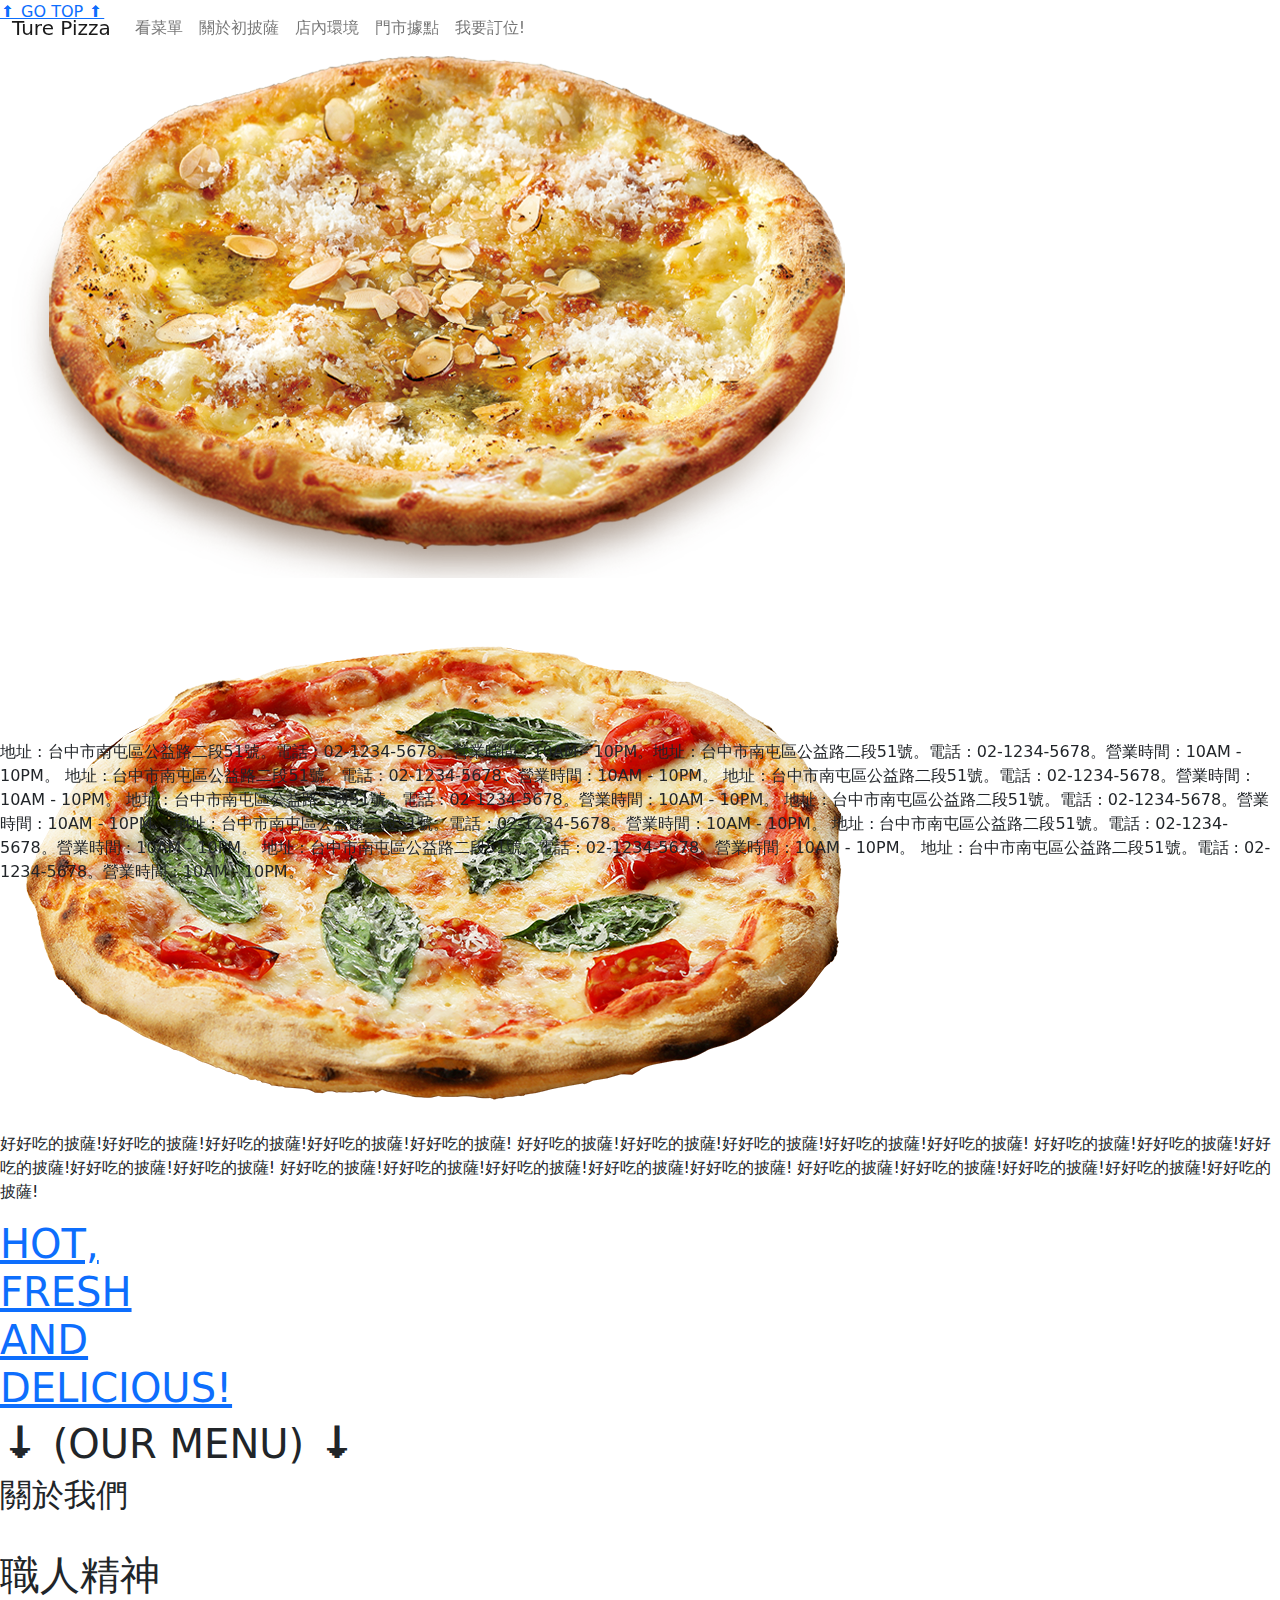
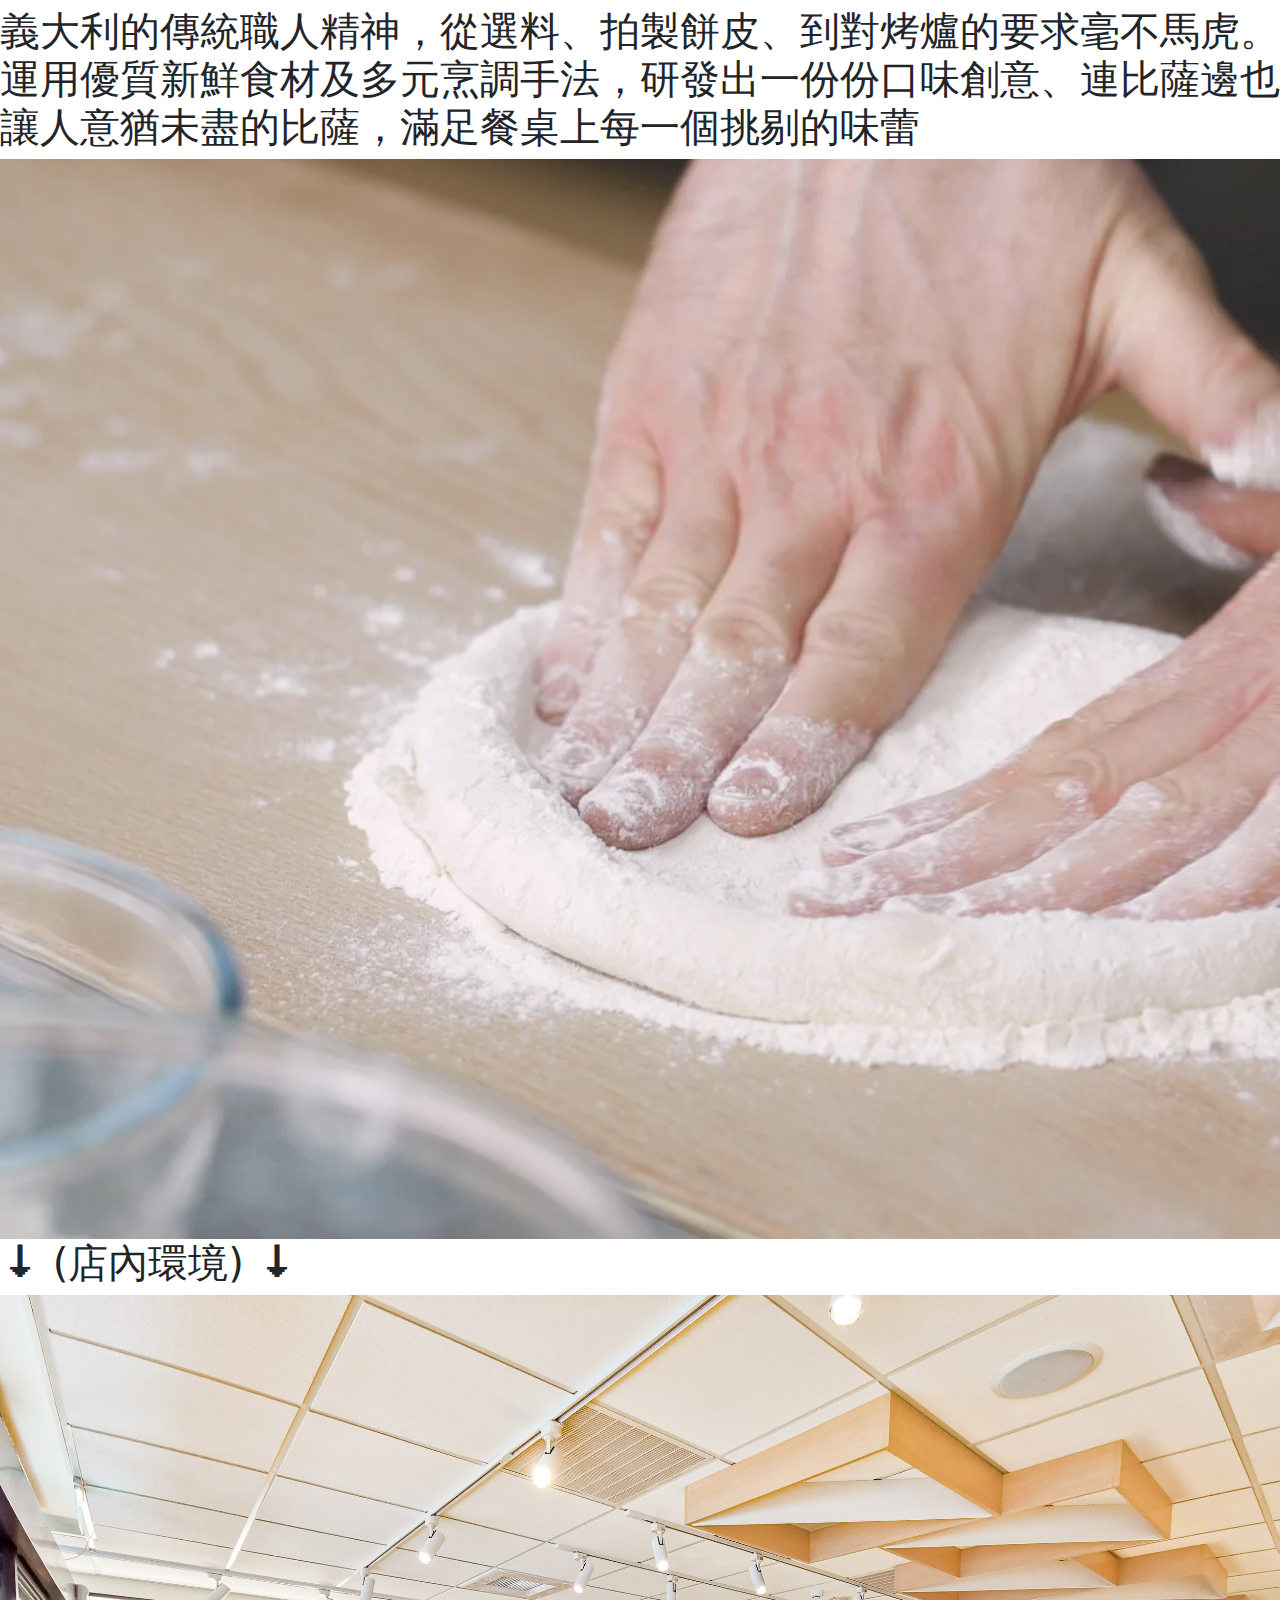
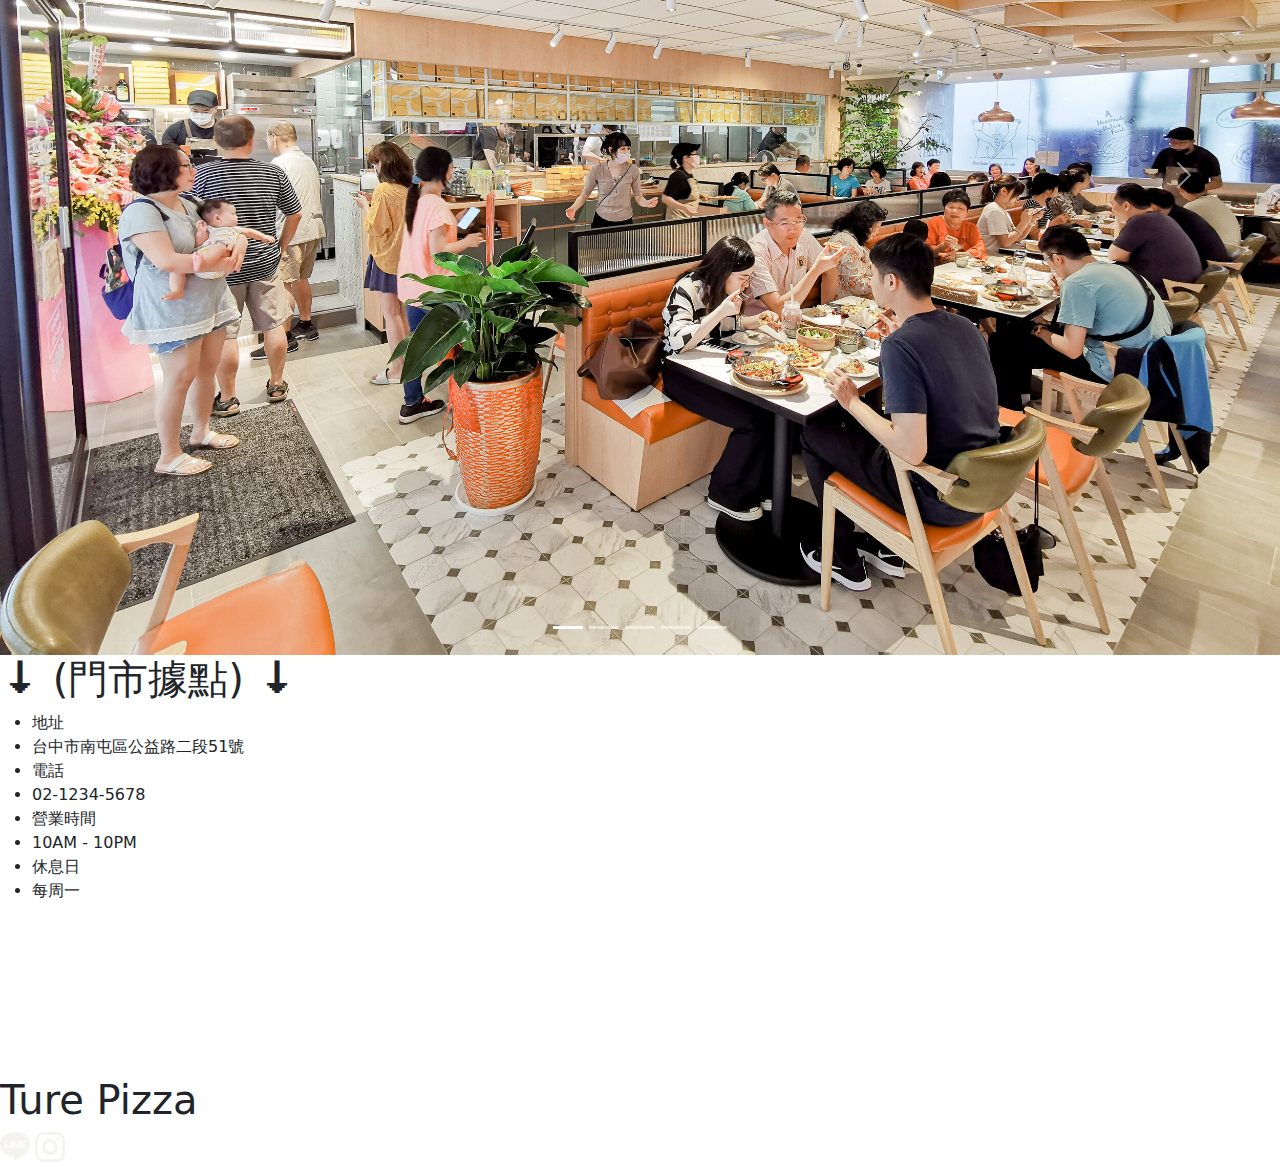
==== 小專/index0808.html @ c4f75cd2 "小專0808進度完成，首頁、菜單、訂位、RWD等都完成" ====
<!DOCTYPE html>
<html lang="zh-hant">
  <head>
    <meta charset="UTF-8" />
    <meta name="viewport" content="width=device-width, initial-scale=1.0" />
    <title>True Pizza 好好初披薩</title>
    <link rel="stylesheet" href="./BS/_css/bootstrap.css" />
    <link rel="stylesheet" href="./index 0803.css" />
    <link rel="stylesheet" href="./loading.css" />
    <link rel="icon" href="./image/皇后瑪格2021.png">
    <script src="./BS/_js/bootstrap.bundle.js"></script>
  </head>
  <body>
    <!-- gotoTOP -->
    <a href="#" class="gototop ld ld-breath"
      >&#129065 GO TOP &#129065 <br />
      <img src="./image/蜂蜜起司886X554.png" class="gototopicon"
    /></a>
    <!-- gotoTOP -->
    <!-- 鼠標 -->
    <div id="follow-icon">
      <img src="./image/mouse.icon.jpg" alt="Follow Icon" />
    </div>
    <!-- 鼠標 -->
    <header>
      <nav class="navbar navbar-expand-lg fixed-top">
        <div class="container-fluid">
          <a class="navbar-brand" href="#">Ture Pizza</a>
          <button
            class="navbar-toggler"
            type="button"
            data-bs-toggle="collapse"
            data-bs-target="#navbarNav"
          >
            <span class="navbar-toggler-icon"></span>
          </button>
          <div class="collapse navbar-collapse" id="navbarNav">
            <ul class="navbar-nav text-">
              <li class="nav-item">
                <a class="nav-link" href="./menu.html">看菜單</a>
              </li>
              <li class="nav-item">
                <a class="nav-link" href="#m2">關於初披薩</a>
              </li>
              <li class="nav-item">
                <a class="nav-link" href="#store">店內環境</a>
              </li>
              <li class="nav-item">
                <a class="nav-link" href="#address">門市據點</a>
              </li>
              <li class="nav-item">
                <a class="nav-link" href="./book.html">我要訂位!</a>
              </li>
            </ul>
          </div>
        </div>
      </nav>
      <!-- 跑馬字串上 -->
      <div class="marquee2-container">
        <div class="marquee2">
          <p>
            好好吃的披薩!好好吃的披薩!好好吃的披薩!好好吃的披薩!好好吃的披薩!
            好好吃的披薩!好好吃的披薩!好好吃的披薩!好好吃的披薩!好好吃的披薩!
            好好吃的披薩!好好吃的披薩!好好吃的披薩!好好吃的披薩!好好吃的披薩!
            好好吃的披薩!好好吃的披薩!好好吃的披薩!好好吃的披薩!好好吃的披薩!
            好好吃的披薩!好好吃的披薩!好好吃的披薩!好好吃的披薩!好好吃的披薩!
          </p>
        </div>
      </div>
      <!-- 跑馬字串上 -->
      <!-- 跑馬字串 -->
      <div class="marquee-container fixed-bottom">
        <div class="marquee">
          <p>
            地址 : 台中市南屯區公益路二段51號。電話 : 02-1234-5678。營業時間 : 10AM - 10PM。地址 : 台中市南屯區公益路二段51號。電話 : 02-1234-5678。營業時間 : 10AM - 10PM。
            地址 : 台中市南屯區公益路二段51號。電話 : 02-1234-5678。營業時間 : 10AM - 10PM。
            地址 : 台中市南屯區公益路二段51號。電話 : 02-1234-5678。營業時間 : 10AM - 10PM。
            地址 : 台中市南屯區公益路二段51號。電話 : 02-1234-5678。營業時間 : 10AM - 10PM。
            地址 : 台中市南屯區公益路二段51號。電話 : 02-1234-5678。營業時間 : 10AM - 10PM。
            地址 : 台中市南屯區公益路二段51號。電話 : 02-1234-5678。營業時間 : 10AM - 10PM。
            地址 : 台中市南屯區公益路二段51號。電話 : 02-1234-5678。營業時間 : 10AM - 10PM。
            地址 : 台中市南屯區公益路二段51號。電話 : 02-1234-5678。營業時間 : 10AM - 10PM。
            地址 : 台中市南屯區公益路二段51號。電話 : 02-1234-5678。營業時間 : 10AM - 10PM。
            </p>
        </div>
      </div>
      <!-- 跑馬字串 -->
    </header>

    <main>
      <a href="./menu.html" class="menu">
        <section class="first">
          <h1 class="firsth1">
            HOT,<br />
            FRESH <br />
            AND <br />
            DELICIOUS!
          </h1>
        </section>
      </a>

      <h1 class="menutext ld ld-jump">&#129063; (OUR MENU) &#129063;</h1>
    </main>

    <main class="m2" id="m2">
      <h2 class="m2-title">關於我們</h2>
      <hr style="border: none; border-top: 5px dotted #ffffff" />
      <div class="m2box">
        <section class="m2-left">
          <h1 class="abouttitle">職人精神</h1>

          <h1 class="aboutcontent">
            義大利的傳統職人精神，從選料、拍製餅皮、到對烤爐的要求毫不馬虎。
            運用優質新鮮食材及多元烹調手法，研發出一份份口味創意、連比薩邊也讓人意猶未盡的比薩，滿足餐桌上每一個挑剔的味蕾
          </h1>
        </section>
        <section class="m2-right">
          <img
            class="m2-img"
            src="./image/Adam_Atkins_Pizza.00_07_25_10.Still040.webp"
          />
          <br />
        </section>

        <!-- <img
          class="m2-img2"
          src="./image/pizza-making-gettyimages-200287664-001-1.webp"
          style="height: 200px"
        /> -->
      </div>
    </main>
    

    <main>
      <div>
        <h1 class="store-title menutext ld ld-jump" id="store">
          &#129063; (店內環境) &#129063;
        </h1>
      </div>
      <!-- 店內環境輪播圖 -->
      <div class="carousel-container" id="carousel">
        <div id="store-carousel" class="carousel slide" data-bs-ride="carousel">
          <div class="carousel-indicators">
            <button
              type="button"
              data-bs-target="#store-carousel"
              data-bs-slide-to="0"
              class="active"
              aria-current="true"
              aria-label="Slide 1"
            ></button>
            <button
              type="button"
              data-bs-target="#store-carousel"
              data-bs-slide-to="1"
              aria-label="Slide 2"
            ></button>
            <button
              type="button"
              data-bs-target="#store-carousel"
              data-bs-slide-to="2"
              aria-label="Slide 3"
            ></button>
            <button
              type="button"
              data-bs-target="#store-carousel"
              data-bs-slide-to="3"
              aria-label="Slide 4"
            ></button>
            <button
              type="button"
              data-bs-target="#store-carousel"
              data-bs-slide-to="4"
              aria-label="Slide 5"
            ></button>
          </div>
          <div class="carousel-inner">
            <div class="carousel-item active store-item">
              <img
                src="./image/林口.jpg"
                class="d-block w-100 store-img"
                alt="林口店"
              />
            </div>
            <div class="carousel-item store-item">
              <img
                src="./image/林口1.jpg"
                class="d-block w-100 store-img"
                alt="林口店1"
              />
            </div>

            <div class="carousel-item store-item">
              <img
                src="./image/林口5.jpg"
                class="d-block w-100 store-img"
                alt="林口店3"
              />
            </div>
            <div class="carousel-item store-item">
              <img
                src="./image/民生店.jpg"
                class="d-block w-100 store-img"
                alt="林口店4"
              />
            </div>
            <div class="carousel-item store-item">
              <img
                src="./image/林口2.jpg"
                class="d-block w-100 store-img"
                alt="林口店2"
              />
            </div>
          </div>
          <button
            class="carousel-control-prev"
            type="button"
            data-bs-target="#store-carousel"
            data-bs-slide="prev"
          >
            <span class="carousel-control-prev-icon" aria-hidden="true"></span>
            <span class="visually-hidden">Previous</span>
          </button>
          <button
            class="carousel-control-next"
            type="button"
            data-bs-target="#store-carousel"
            data-bs-slide="next"
          >
            <span class="carousel-control-next-icon" aria-hidden="true"></span>
            <span class="visually-hidden">Next</span>
          </button>
        </div>
      </div>
      <!-- 店內環境輪播圖 -->
    </main>
    <div>
      <h1 class="store-title menutext ld ld-jump" id="address">
        &#129063; (門市據點) &#129063;
      </h1>
      <section class="locationbg">
      <div class="location">
        <div class="locationleft">
          <ul class="opencontent">
            <li class="openitem">地址 </li>
            <li class="opentext">台中市南屯區公益路二段51號</li>
            <li class="openitem">電話</li>
            <li class="opentext">02-1234-5678</li>
            <li class="openitem">營業時間</li>
            <li class="opentext">10AM - 10PM</li>
            <li class="openitem">休息日</li>
            <li class="opentext">每周一</li>
          </ul>
        </div>
        <div class="locationright">
          <iframe src="https://www.google.com/maps/embed?pb=!1m18!1m12!1m3!1d371.7772891466586!2d120.6509453927833!3d24.150596113627074!2m3!1f0!2f0!3f0!3m2!1i1024!2i768!4f13.1!3m3!1m2!1s0x34693d965044b79f%3A0x12b6ec1eaab952ce!2zNDA45Y-w5Lit5biC5Y2X5bGv5Y2A5YWs55uK6Lev5LqM5q61NTHomZ8xNSDmqJM!5e0!3m2!1szh-TW!2stw!4v1723001206553!5m2!1szh-TW!2stw" class="map"  ></iframe>
        </div>
      </div>
    </div>
  </section>
    <footer >
      <div>
        <h1 class="footerlogo">Ture Pizza</h1>
      </div>
      <div class="footericon">
      <a href="https://line.me/tw/" target="_blank"><svg xmlns="http://www.w3.org/2000/svg" width="30" height="30" fill="#f5f3ee" class="bi bi-line" viewBox="0 0 16 16">
        <path d="M8 0c4.411 0 8 2.912 8 6.492 0 1.433-.555 2.723-1.715 3.994-1.678 1.932-5.431 4.285-6.285 4.645-.83.35-.734-.197-.696-.413l.003-.018.114-.685c.027-.204.055-.521-.026-.723-.09-.223-.444-.339-.704-.395C2.846 12.39 0 9.701 0 6.492 0 2.912 3.59 0 8 0M5.022 7.686H3.497V4.918a.156.156 0 0 0-.155-.156H2.78a.156.156 0 0 0-.156.156v3.486c0 .041.017.08.044.107v.001l.002.002.002.002a.15.15 0 0 0 .108.043h2.242c.086 0 .155-.07.155-.156v-.56a.156.156 0 0 0-.155-.157m.791-2.924a.156.156 0 0 0-.156.156v3.486c0 .086.07.155.156.155h.562c.086 0 .155-.07.155-.155V4.918a.156.156 0 0 0-.155-.156zm3.863 0a.156.156 0 0 0-.156.156v2.07L7.923 4.832l-.013-.015v-.001l-.01-.01-.003-.003-.011-.009h-.001L7.88 4.79l-.003-.002-.005-.003-.008-.005h-.002l-.003-.002-.01-.004-.004-.002-.01-.003h-.002l-.003-.001-.009-.002h-.006l-.003-.001h-.004l-.002-.001h-.574a.156.156 0 0 0-.156.155v3.486c0 .086.07.155.156.155h.56c.087 0 .157-.07.157-.155v-2.07l1.6 2.16a.2.2 0 0 0 .039.038l.001.001.01.006.004.002.008.004.007.003.005.002.01.003h.003a.2.2 0 0 0 .04.006h.56c.087 0 .157-.07.157-.155V4.918a.156.156 0 0 0-.156-.156zm3.815.717v-.56a.156.156 0 0 0-.155-.157h-2.242a.16.16 0 0 0-.108.044h-.001l-.001.002-.002.003a.16.16 0 0 0-.044.107v3.486c0 .041.017.08.044.107l.002.003.002.002a.16.16 0 0 0 .108.043h2.242c.086 0 .155-.07.155-.156v-.56a.156.156 0 0 0-.155-.157H11.81v-.589h1.525c.086 0 .155-.07.155-.156v-.56a.156.156 0 0 0-.155-.157H11.81v-.589h1.525c.086 0 .155-.07.155-.156Z"/>
      </svg></a>
      <a href="https://www.instagram.com/" target="_blank"><svg xmlns="http://www.w3.org/2000/svg" width="30" height="30" fill="#f5f3ee" class="bi bi-instagram" viewBox="0 0 16 16">
        <path d="M8 0C5.829 0 5.556.01 4.703.048 3.85.088 3.269.222 2.76.42a3.9 3.9 0 0 0-1.417.923A3.9 3.9 0 0 0 .42 2.76C.222 3.268.087 3.85.048 4.7.01 5.555 0 5.827 0 8.001c0 2.172.01 2.444.048 3.297.04.852.174 1.433.372 1.942.205.526.478.972.923 1.417.444.445.89.719 1.416.923.51.198 1.09.333 1.942.372C5.555 15.99 5.827 16 8 16s2.444-.01 3.298-.048c.851-.04 1.434-.174 1.943-.372a3.9 3.9 0 0 0 1.416-.923c.445-.445.718-.891.923-1.417.197-.509.332-1.09.372-1.942C15.99 10.445 16 10.173 16 8s-.01-2.445-.048-3.299c-.04-.851-.175-1.433-.372-1.941a3.9 3.9 0 0 0-.923-1.417A3.9 3.9 0 0 0 13.24.42c-.51-.198-1.092-.333-1.943-.372C10.443.01 10.172 0 7.998 0zm-.717 1.442h.718c2.136 0 2.389.007 3.232.046.78.035 1.204.166 1.486.275.373.145.64.319.92.599s.453.546.598.92c.11.281.24.705.275 1.485.039.843.047 1.096.047 3.231s-.008 2.389-.047 3.232c-.035.78-.166 1.203-.275 1.485a2.5 2.5 0 0 1-.599.919c-.28.28-.546.453-.92.598-.28.11-.704.24-1.485.276-.843.038-1.096.047-3.232.047s-2.39-.009-3.233-.047c-.78-.036-1.203-.166-1.485-.276a2.5 2.5 0 0 1-.92-.598 2.5 2.5 0 0 1-.6-.92c-.109-.281-.24-.705-.275-1.485-.038-.843-.046-1.096-.046-3.233s.008-2.388.046-3.231c.036-.78.166-1.204.276-1.486.145-.373.319-.64.599-.92s.546-.453.92-.598c.282-.11.705-.24 1.485-.276.738-.034 1.024-.044 2.515-.045zm4.988 1.328a.96.96 0 1 0 0 1.92.96.96 0 0 0 0-1.92m-4.27 1.122a4.109 4.109 0 1 0 0 8.217 4.109 4.109 0 0 0 0-8.217m0 1.441a2.667 2.667 0 1 1 0 5.334 2.667 2.667 0 0 1 0-5.334"/>
      </svg></a>
    </div>
    </footer>
    
    <script>
      //鼠標icon
      document.addEventListener("mousemove", function (event) {
        const followIcon = document.getElementById("follow-icon");
        const x = event.clientX;
        const y = event.clientY;
        followIcon.style.transform = `translate(${x}px, ${y}px)`;
      });
      //鼠標icon
      // Go to Top 圖示顏色變化
      document.addEventListener('scroll', function() {
        var gototop = document.querySelector('.gototop');
        var footer = document.querySelector('footer');

        var gototopRect = gototop.getBoundingClientRect();
        var footerRect = footer.getBoundingClientRect();

        // 檢查 'Go to Top' 圖示是否接觸到 footer
        if (gototopRect.bottom > footerRect.top) {
          gototop.style.color = "white";
        } else {
          gototop.style.color = "rgb(230, 92, 0)";
          }
      });
    </script>
  </body>
</html>
---- 小專/loading.css ----
/*
  with old method, spinner will shift when rotating if font-size contains floating point ( such as 22.5px ).
  here we use 2em in width and height, scaling back to 1em with transform: scale(.5) to prevent this effect.
*/
.ld-ball,
.ld-ring,
.ld-hourglass,
.ld-loader,
.ld-cross,
.ld-square,
.ld-pie,
.ld-spinner {
  width: 1em;
  height: 1em;
  position: relative;
  color: inherit;
  display: inline-block;
  box-sizing: content-box;
}
.ld-ball:after,
.ld-ring:after,
.ld-hourglass:after,
.ld-loader:after,
.ld-cross:after,
.ld-square:after,
.ld-pie:after,
.ld-spinner:after {
  content: " ";
  display: block;
  width: 2em;
  height: 2em;
  box-sizing: border-box;
  transform-origin: 0em 0em;
  transform: translateZ(0) scale(0.5);
  backface-visibility: hidden;
}
.ld-ring:after {
  border-radius: 50%;
  border: 0.3em solid currentColor;
  border-left-color: transparent;
}
.ld-ball:after {
  border-radius: 50%;
  background: currentColor;
}
.ld-hourglass:after {
  border-radius: 50%;
  border: 1em solid currentColor;
  border-left-color: transparent;
  border-right-color: transparent;
}
.ld-cross:after {
  position: absolute;
  height: 0.5em;
  transform: translateZ(0) scale(0.5) translate(0, 0.75em);
  background: currentColor;
}
.ld-cross:before {
  content: " ";
  display: block;
  width: 0.5em;
  height: 2em;
  box-sizing: border-box;
  transform-origin: 0em 0em;
  backface-visibility: hidden;
  position: absolute;
  width: 0.5em;
  transform: translateZ(0) scale(0.5) translate(0.75em, 0);
  background: currentColor;
}
.ld-square:after {
  background: currentColor;
}
.ld-pie:after {
  border-radius: 50%;
  border: 1em solid currentColor;
  border-left-color: transparent;
}
.ld-spinner:after {
  position: absolute;
  width: 0.4em;
  height: 0.4em;
  transform: translateZ(0) scale(0.5) translate(0.8em, 0.8em);
  border-radius: 50%;
  background: none;
  box-shadow: 0 1em 0 currentColor,0 -1em 0 currentColor,1em 0 0 currentColor,-1em 0 0 currentColor,.70710678em .70710678em 0 currentColor,-.70710678em .70710678em 0 currentColor,.70710678em -.70710678em 0 currentColor,-.70710678em -.70710678em 0 currentColor;
}
.ld-loader {
  background-size: cover;
}
.ld.reverse {
  animation-direction: reverse !important;
}
.ld.xp15 {
  animation-duration: 0.15s !important;
}
.ld.xp35 {
  animation-duration: 0.35s !important;
}
.ld.xhalf {
  animation-duration: 0.5s !important;
}
.ld.x1 {
  animation-duration: 1s !important;
}
.ld.x2 {
  animation-duration: 2s !important;
}
.ld.x4 {
  animation-duration: 4s !important;
}
.ld.running {
  animation-play-state: running !important;
}
.ld.paused {
  animation-play-state: paused !important;
}
.ld.f00 {
  animation-delay: 0s !important;
}
.ld.f01 {
  animation-delay: -0.1s !important;
}
.ld.f02 {
  animation-delay: -0.2s !important;
}
.ld.f03 {
  animation-delay: -0.3s !important;
}
.ld.f04 {
  animation-delay: -0.4s !important;
}
.ld.f05 {
  animation-delay: -0.5s !important;
}
.ld.f06 {
  animation-delay: -0.6s !important;
}
.ld.f07 {
  animation-delay: -0.7s !important;
}
.ld.f08 {
  animation-delay: -0.8s !important;
}
.ld.f09 {
  animation-delay: -0.9s !important;
}
.ld.f10 {
  animation-delay: -1s !important;
}
.ld { transform-origin: 50% 50%; transform-box: fill-box; }
@keyframes ld-blink {
  0% { opacity: 1; }
  49.75% { opacity: 1; }
  50.25% { opacity: 0; }
  99.5% { opacity: 0; }
  100% { opacity: 1; }
}
.ld.ld-blink {
  animation: ld-blink 1s infinite linear; ; 
}
@keyframes ld-blur {
  0% { filter: blur(0) }
  50% { filter: blur(10px) }
  100% { filter: blur(0) }
}
.ld.ld-blur {
  animation: ld-blur 1s infinite linear; ; 
}
@keyframes ld-beat
{
  0% {
    animation-timing-function: cubic-bezier(0.1028,0.2484,0.1372,0.849);
    transform: scale(1);
  }
  34% {
    animation-timing-function: cubic-bezier(0.7116,0.2095,0.8159,0.6876);
    transform: scale(1.2);
  }
  68% {
    animation-timing-function: cubic-bezier(0.1475,0.2888,0.294,0.883);
    transform: scale(1.0268);
  }
  84% {
    animation-timing-function: cubic-bezier(0.8176,0.2193,0.867,0.6889);
    transform: scale(1.0932);
  }
  100% {
    transform: scale(1);
  }
}
.ld.ld-beat {
  animation: ld-beat 1s infinite linear; ; 
}
@keyframes ld-bounceAlt
{
  0% {
    animation-timing-function: cubic-bezier(0.1348,0.3256,0.2495,0.8687);
    transform: translate(0, 0%);
  }
  51% {
    animation-timing-function: cubic-bezier(0.7426,0.1782,0.8523,0.6514);
    transform: translate(0, -14%);
  }
  100% {
    transform: translate(0, 0%);
  }
}
.ld.ld-bounceAlt {
  animation: ld-bounceAlt 1s infinite linear; ; 
}
@keyframes ld-tick-alt
{
  0% {
    animation-timing-function: cubic-bezier(0.0637,0.1569,-0.0154,0.8727);
    transform: rotate(0deg);
  }
  22% {
    animation-timing-function: cubic-bezier(0.7634,0.2713,0.7818,0.6832);
    transform: rotate(-44.865deg);
  }
  43% {
    animation-timing-function: cubic-bezier(0.0599,0.1266,0.2372,1.029);
    transform: rotate(-7.515000000000001deg);
  }
  56% {
    animation-timing-function: cubic-bezier(0.6353,0.3049,0.6792,0.6671);
    transform: rotate(-25.290000000000003deg);
  }
  68% {
    animation-timing-function: cubic-bezier(0.0513,0.1148,0.3085,1.1548);
    transform: rotate(-5.13deg);
  }
  76% {
    animation-timing-function: cubic-bezier(0.467,0.2881,0.3593,0.7819);
    transform: rotate(-14.175deg);
  }
  83% {
    animation-timing-function: cubic-bezier(0.0632,0.1615,0.3539,1.4565);
    transform: rotate(-3.6deg);
  }
  88% {
    animation-timing-function: cubic-bezier(0.3563,0.3125,0.5387,1.6475);
    transform: rotate(-7.74deg);
  }
  92% {
    animation-timing-function: cubic-bezier(0.1265,0.4155,0.3821,1.8827);
    transform: rotate(-2.6100000000000003deg);
  }
  95% {
    animation-timing-function: cubic-bezier(0.5727,1.3521,0.0229,3.0356);
    transform: rotate(-4.185deg);
  }
  98% {
    animation-timing-function: cubic-bezier(0.4531,-1.3593,0.757,0.0281);
    transform: rotate(-2.565deg);
  }
  100% {
    transform: rotate(0deg);
  }
}
.ld.ld-tick-alt {
  animation: ld-tick-alt 1s infinite linear; ; 
}
@keyframes ld-jump
{
  0% {
    animation-timing-function: cubic-bezier(0.0637,0.1569,-0.0154,0.8727);
    transform: translate(0,0%);
  }
  22% {
    animation-timing-function: cubic-bezier(0.7634,0.2713,0.7818,0.6832);
    transform: translate(0,-13.958%);
  }
  43% {
    animation-timing-function: cubic-bezier(0.0599,0.1266,0.2372,1.029);
    transform: translate(0,-2.338%);
  }
  56% {
    animation-timing-function: cubic-bezier(0.6353,0.3049,0.6792,0.6671);
    transform: translate(0,-7.868%);
  }
  68% {
    animation-timing-function: cubic-bezier(0.0513,0.1148,0.3085,1.1548);
    transform: translate(0,-1.596%);
  }
  76% {
    animation-timing-function: cubic-bezier(0.467,0.2881,0.3593,0.7819);
    transform: translate(0,-4.41%);
  }
  83% {
    animation-timing-function: cubic-bezier(0.0632,0.1615,0.3539,1.4565);
    transform: translate(0,-1.12%);
  }
  88% {
    animation-timing-function: cubic-bezier(0.3563,0.3125,0.5387,1.6475);
    transform: translate(0,-2.4080000000000004%);
  }
  92% {
    animation-timing-function: cubic-bezier(0.1265,0.4155,0.3821,1.8827);
    transform: translate(0,-0.812%);
  }
  95% {
    animation-timing-function: cubic-bezier(0.5727,1.3521,0.0229,3.0356);
    transform: translate(0,-1.302%);
  }
  98% {
    animation-timing-function: cubic-bezier(0.4531,-1.3593,0.757,0.0281);
    transform: translate(0,-0.798%);
  }
  100% {
    transform: translate(0,0%);
  }
}
.ld.ld-jump {
  animation: ld-jump 1s infinite linear; ; 
}
@keyframes ld-bounce
{
  0% {
    animation-timing-function: cubic-bezier(0.138,0.2541,0.2177,0.8747);
    transform: translate(0,0%) scaleY(1);
  }
  37% {
    animation-timing-function: cubic-bezier(0.7679,0.1817,0.8401,0.7167);
    transform: translate(0,-39.96%) scaleY(1);
  }
  72.2% {
    animation-timing-function: cubic-bezier(0.1045,0.2026,0.2224,0.9608);
    transform: translate(0,0%) scaleY(1);
  }
  87.2% {
    animation-timing-function: cubic-bezier(0.7463,0.2314,0.8159,0.6941);
    transform: translate(0,19.85%) scaleY(0.603);
  }
  100% {
    transform: translate(0,0%) scaleY(1);
  }
}
.ld.ld-bounce {
  animation: ld-bounce 1s infinite linear; ; 
}
@keyframes ld-clock {
0% {
  animation-timing-function: cubic-bezier(0,0.7,0.30000000000000004,1);
  transform: rotate(0deg);
}
8.33333% {
  animation-timing-function: cubic-bezier(0,0.7,0.30000000000000004,1);
  transform: rotate(30deg);
}
16.66667% {
  animation-timing-function: cubic-bezier(0,0.7,0.30000000000000004,1);
  transform: rotate(60deg);
}
25% {
  animation-timing-function: cubic-bezier(0,0.7,0.30000000000000004,1);
  transform: rotate(90deg);
}
33.33333% {
  animation-timing-function: cubic-bezier(0,0.7,0.30000000000000004,1);
  transform: rotate(120deg);
}
41.66667% {
  animation-timing-function: cubic-bezier(0,0.7,0.30000000000000004,1);
  transform: rotate(150deg);
}
50% {
  animation-timing-function: cubic-bezier(0,0.7,0.30000000000000004,1);
  transform: rotate(180deg);
}
58.33333% {
  animation-timing-function: cubic-bezier(0,0.7,0.30000000000000004,1);
  transform: rotate(210deg);
}
66.66667% {
  animation-timing-function: cubic-bezier(0,0.7,0.30000000000000004,1);
  transform: rotate(240deg);
}
75% {
  animation-timing-function: cubic-bezier(0,0.7,0.30000000000000004,1);
  transform: rotate(270deg);
}
83.33333% {
  animation-timing-function: cubic-bezier(0,0.7,0.30000000000000004,1);
  transform: rotate(300deg);
}
91.66667% {
  animation-timing-function: cubic-bezier(0,0.7,0.30000000000000004,1);
  transform: rotate(330deg);
}
100% {
  animation-timing-function: cubic-bezier(0,0.7,0.30000000000000004,1);
  transform: rotate(360deg);
}
}
.ld.ld-clock {
  animation: ld-clock 12s infinite linear; ; 
}
@keyframes ld-fade
{
  0% {
    animation-timing-function: cubic-bezier(0.2057,0.573,0.3723,0.9184);
    opacity: 1;
  }
  100% {
    opacity: 0;
  }
}
.ld.ld-fade {
  animation: ld-fade 1s infinite linear; ; 
}
@keyframes ld-flip {
  0%, 25%, 50%, 75%, 100% { animation-timing-function: cubic-bezier(0, 0.4,0.6, 1) }
    0% { transform: scale(1,1) }
   25% { transform: scale(-1,1) }
   50% { transform: scale(-1,-1) }
   75% { transform: scale(1,-1) }
  100% { transform: scale(1,1) }
}
.ld.ld-flip {
  animation: ld-flip 1s infinite linear; ; 
}
@keyframes ld-float {
  0% {
    animation-timing-function: cubic-bezier(0,0.4,0.6,1);
    transform: translate(0,0) scale(0.7);
    box-shadow: 0 0 0 rgba(0,0,0,.3);
  }
  50% {
    animation-timing-function: cubic-bezier(0.4,0,1,0.6);
    transform: translate(0,-15%) scale(1);
    box-shadow: 0 23% 5% -15% rgba(0,0,0,.2)
  }
  100% {
    transform: translate(0,0) scale(0.7);
    box-shadow: 0 0 0 rgba(0,0,0,.3)
  }
} 
.ld.ld-float {
  animation: ld-float 1s infinite linear; ; 
}
@keyframes ld-heartbeat
{
  0% {
    animation-timing-function: cubic-bezier(0.1678,0.6042,0.5465,3.0859);
    transform: scale(1.3);
  }
  30% {
    animation-timing-function: cubic-bezier(0.3206,0.3435,0.6825,0.6598);
    transform: scale(1.15);
  }
  31% {
    animation-timing-function: cubic-bezier(0.2811,0.5061,0.5347,0.909);
    transform: scale(1.1458);
  }
  100% {
    transform: scale(1);
  }
}
.ld.ld-heartbeat {
  animation: ld-heartbeat 1s infinite linear; ; 
}
@keyframes ld-hit {
  0% {
    animation-timing-function: cubic-bezier(0.5,0,1,0.5);
    transform: scale(0) translate(0,0) skewX(0);
    opacity: 1;
  }
  20% {
    transform: scale(1) translate(0,0) skewX(20deg);
  }
  50% {
    animation-timing-function: cubic-bezier(0.6,0,1,0.4);
    transform: scale(1) translate(0,0) skewX(20deg);
  }
  50% {
    opacity: 1;
  }
  100% {
    transform: scale(1)  translate(0,200%) skewX(20deg);
    opacity: 0;
  }
} 
.ld.ld-hit {
  animation: ld-hit 2s infinite linear; ; 
}
@keyframes ld-move-ltr
{
  0% {
    transform: translate(0%,0%);
  }
  40% {
    transform: translate(40%,0%);
  }
  49.99999% {
    transform: translate(49.99999%,0%);
  }
  50% {
    transform: translate(-50%,0%);
  }
  50.00001% {
    transform: translate(-49.99999%,0%);
  }
  60% {
    transform: translate(-40%,0%);
  }
  100% {
    transform: translate(0%,0%);
  }
}
.ld.ld-move-ltr {
  animation: ld-move-ltr 1s infinite linear; ; 
}
@keyframes ld-move-rtl
{
  0% {
    transform: translate(0%,0%);
  }
  40% {
    transform: translate(-40%,0%);
  }
  49.99999% {
    transform: translate(-49.99999%,0%);
  }
  50% {
    transform: translate(50%,0%);
  }
  50.00001% {
    transform: translate(49.99999%,0%);
  }
  60% {
    transform: translate(40%,0%);
  }
  100% {
    transform: translate(0%,0%);
  }
}
.ld.ld-move-rtl {
  animation: ld-move-rtl 1s infinite linear; ; 
}
@keyframes ld-move-ttb
{
  0% {
    transform: translate(0%,0%);
  }
  40% {
    transform: translate(0%,40%);
  }
  49.99999% {
    transform: translate(0%,49.99999%);
  }
  50% {
    transform: translate(0%,-50%);
  }
  50.00001% {
    transform: translate(0%,-49.99999%);
  }
  60% {
    transform: translate(0%,-40%);
  }
  100% {
    transform: translate(0%,0%);
  }
}
.ld.ld-move-ttb {
  animation: ld-move-ttb 1s infinite linear; ; 
}
@keyframes ld-move-btt
{
  0% {
    transform: translate(0%,0%);
  }
  40% {
    transform: translate(0%,-40%);
  }
  49.99999% {
    transform: translate(0%,-49.99999%);
  }
  50% {
    transform: translate(0%,50%);
  }
  50.00001% {
    transform: translate(0%,49.99999%);
  }
  60% {
    transform: translate(0%,40%);
  }
  100% {
    transform: translate(0%,0%);
  }
}
.ld.ld-move-btt {
  animation: ld-move-btt 1s infinite linear; ; 
}
@keyframes ld-move-fade-ltr
{
  0% {
    transform: translate(0%,0%);
    opacity: 1;
  }
  40% {
    transform: translate(40%,0%);
    opacity: 1;
  }
  49.99999% {
    transform: translate(49.99999%,0%);
    opacity: 0;
  }
  50% {
    transform: translate(-50%,0%);
    opacity: 0;
  }
  50.00001% {
    transform: translate(-49.99999%,0%);
    opacity: 0;
  }
  60% {
    transform: translate(-40%,0%);
    opacity: 1;
  }
  100% {
    transform: translate(0%,0%);
    opacity: 1;
  }
}
.ld.ld-move-fade-ltr {
  animation: ld-move-fade-ltr 1s infinite linear; ; 
}
@keyframes ld-move-fade-rtl
{
  0% {
    transform: translate(0%,0%);
    opacity: 1;
  }
  40% {
    transform: translate(-40%,0%);
    opacity: 1;
  }
  49.99999% {
    transform: translate(-49.99999%,0%);
    opacity: 0;
  }
  50% {
    transform: translate(50%,0%);
    opacity: 0;
  }
  50.00001% {
    transform: translate(49.99999%,0%);
    opacity: 0;
  }
  60% {
    transform: translate(40%,0%);
    opacity: 1;
  }
  100% {
    transform: translate(0%,0%);
    opacity: 1;
  }
}
.ld.ld-move-fade-rtl {
  animation: ld-move-fade-rtl 1s infinite linear; ; 
}
@keyframes ld-move-fade-ttb
{
  0% {
    transform: translate(0%,0%);
    opacity: 1;
  }
  40% {
    transform: translate(0%,40%);
    opacity: 1;
  }
  49.99999% {
    transform: translate(0%,49.99999%);
    opacity: 0;
  }
  50% {
    transform: translate(0%,-50%);
    opacity: 0;
  }
  50.00001% {
    transform: translate(0%,-49.99999%);
    opacity: 0;
  }
  60% {
    transform: translate(0%,-40%);
    opacity: 1;
  }
  100% {
    transform: translate(0%,0%);
    opacity: 1;
  }
}
.ld.ld-move-fade-ttb {
  animation: ld-move-fade-ttb 1s infinite linear; ; 
}
@keyframes ld-move-fade-btt
{
  0% {
    transform: translate(0%,0%);
    opacity: 1;
  }
  40% {
    transform: translate(0%,-40%);
    opacity: 1;
  }
  49.99999% {
    transform: translate(0%,-49.99999%);
    opacity: 0;
  }
  50% {
    transform: translate(0%,50%);
    opacity: 0;
  }
  50.00001% {
    transform: translate(0%,49.99999%);
    opacity: 0;
  }
  60% {
    transform: translate(0%,40%);
    opacity: 1;
  }
  100% {
    transform: translate(0%,0%);
    opacity: 1;
  }
}
.ld.ld-move-fade-btt {
  animation: ld-move-fade-btt 1s infinite linear; ; 
}
 @keyframes ld-orbit {  0% {
animation-timing-function: linear;
transform: translate(0%,-60%) rotate(0deg) } 
 8.33333% {
animation-timing-function: linear;
transform: translate(30%,-51.96152%) rotate(30deg) } 
 16.66667% {
animation-timing-function: linear;
transform: translate(51.96152%,-30%) rotate(60deg) } 
 25% {
animation-timing-function: linear;
transform: translate(60%,0%) rotate(90deg) } 
 33.33333% {
animation-timing-function: linear;
transform: translate(51.96152%,30%) rotate(120deg) } 
 41.66667% {
animation-timing-function: linear;
transform: translate(30%,51.96152%) rotate(150deg) } 
 50% {
animation-timing-function: linear;
transform: translate(0%,60%) rotate(180deg) } 
 58.33333% {
animation-timing-function: linear;
transform: translate(-30%,51.96152%) rotate(210deg) } 
 66.66667% {
animation-timing-function: linear;
transform: translate(-51.96152%,30%) rotate(240deg) } 
 75% {
animation-timing-function: linear;
transform: translate(-60%,0%) rotate(270deg) } 
 83.33333% {
animation-timing-function: linear;
transform: translate(-51.96152%,-30%) rotate(300deg) } 
 91.66667% {
animation-timing-function: linear;
transform: translate(-30%,-51.96152%) rotate(330deg) } 
 100% {
animation-timing-function: linear;
transform: translate(0%,-60%) rotate(360deg) }  } 
.ld.ld-orbit {
  animation: ld-orbit 1s infinite linear; ; 
}
@keyframes ld-breath
{
  0% {
    animation-timing-function: cubic-bezier(0.9647,0.2413,-0.0705,0.7911);
    transform: scale(0.9099999999999999);
  }
  51% {
    animation-timing-function: cubic-bezier(0.9226,0.2631,-0.0308,0.7628);
    transform: scale(1.02994);
  }
  100% {
    transform: scale(0.9099999999999999);
  }
}
.ld.ld-breath {
  animation: ld-breath 1s infinite linear; ; 
}
@keyframes ld-dim
{
  0% {
    animation-timing-function: cubic-bezier(0.9647,0.2413,-0.0705,0.7911);
    opacity: 0;
  }
  51% {
    animation-timing-function: cubic-bezier(0.9226,0.2631,-0.0308,0.7628);
    opacity: 0.9995;
  }
  100% {
    opacity: 0;
  }
}
.ld.ld-dim {
  animation: ld-dim 1s infinite linear; ; 
}
@keyframes ld-metronome
{
  0% {
    animation-timing-function: cubic-bezier(0.7806,0.0715,0.8998,0.731);
    transform: translate(-10%) rotate(-20deg);
  }
  17.5% {
    animation-timing-function: cubic-bezier(0.484,0.3308,0.6853,0.6667);
    transform: translate(-6.18%) rotate(-12.36deg);
  }
  27.6% {
    animation-timing-function: cubic-bezier(0.0676,0.1836,0.0518,0.9433);
    transform: translate(2.48%) rotate(4.96deg);
  }
  50.1% {
    animation-timing-function: cubic-bezier(0.7773,0.0708,0.9008,0.735);
    transform: translate(10%) rotate(20deg);
  }
  67.6% {
    animation-timing-function: cubic-bezier(0.4888,0.331,0.6153,0.6674);
    transform: translate(6.16%) rotate(12.32deg);
  }
  80% {
    animation-timing-function: cubic-bezier(0.0801,0.2206,0.1357,0.9363);
    transform: translate(-4.57%) rotate(-9.14deg);
  }
  100% {
    transform: translate(-10%) rotate(-20deg);
  }
}
.ld.ld-metronome {
  animation: ld-metronome 1s infinite linear; ; 
}
@keyframes ld-swing
{
  0% {
    animation-timing-function: cubic-bezier(0.9647,0.2413,-0.0705,0.7911);
    transform: rotate(-30deg);
  }
  51% {
    animation-timing-function: cubic-bezier(0.9226,0.2631,-0.0308,0.7628);
    transform: rotate(29.97deg);
  }
  100% {
    transform: rotate(-30deg);
  }
}
.ld.ld-swing {
  animation: ld-swing 1s infinite linear; ; 
}
@keyframes ld-wander-v
{
  0% {
    animation-timing-function: cubic-bezier(0.7806,0.0715,0.8998,0.731);
    transform: translate(0,-10%);
  }
  17.5% {
    animation-timing-function: cubic-bezier(0.484,0.3308,0.6853,0.6667);
    transform: translate(0,-6.18%);
  }
  27.6% {
    animation-timing-function: cubic-bezier(0.2459,0.3343,0.4923,0.6717);
    transform: translate(0,2.48%);
  }
  35.1% {
    animation-timing-function: cubic-bezier(0.1317,0.3401,0.311,0.9176);
    transform: translate(0,7.49%);
  }
  50.1% {
    animation-timing-function: cubic-bezier(0.7773,0.0708,0.9008,0.735);
    transform: translate(0,10%);
  }
  67.6% {
    animation-timing-function: cubic-bezier(0.4888,0.331,0.6153,0.6674);
    transform: translate(0,6.16%);
  }
  80% {
    animation-timing-function: cubic-bezier(0.2539,0.3274,0.5671,0.676);
    transform: translate(0,-4.57%);
  }
  85% {
    animation-timing-function: cubic-bezier(0.1302,0.3349,0.3113,0.9183);
    transform: translate(0,-7.47%);
  }
  100% {
    transform: translate(0,-10%);
  }
}
.ld.ld-wander-v {
  animation: ld-wander-v 1s infinite linear; ; 
}
@keyframes ld-wander-h
{
  0% {
    animation-timing-function: cubic-bezier(0.7806,0.0715,0.8998,0.731);
    transform: translate(-10%,0);
  }
  17.5% {
    animation-timing-function: cubic-bezier(0.484,0.3308,0.6853,0.6667);
    transform: translate(-6.18%,0);
  }
  27.6% {
    animation-timing-function: cubic-bezier(0.2459,0.3343,0.4923,0.6717);
    transform: translate(2.48%,0);
  }
  35.1% {
    animation-timing-function: cubic-bezier(0.1317,0.3401,0.311,0.9176);
    transform: translate(7.49%,0);
  }
  50.1% {
    animation-timing-function: cubic-bezier(0.7773,0.0708,0.9008,0.735);
    transform: translate(10%,0);
  }
  67.6% {
    animation-timing-function: cubic-bezier(0.4888,0.331,0.6153,0.6674);
    transform: translate(6.16%,0);
  }
  80% {
    animation-timing-function: cubic-bezier(0.2539,0.3274,0.5671,0.676);
    transform: translate(-4.57%,0);
  }
  85% {
    animation-timing-function: cubic-bezier(0.1302,0.3349,0.3113,0.9183);
    transform: translate(-7.47%,0);
  }
  100% {
    transform: translate(-10%,0);
  }
}
.ld.ld-wander-h,.ld.ld-wander {
  animation: ld-wander-h 1s infinite linear; ; 
}
@keyframes ld-pulse
{
  0% {
    animation-timing-function: cubic-bezier(0.3333,0.3333,0.3124,0.6668);
    transform: scale(0.85);
  }
  0.5% {
    animation-timing-function: cubic-bezier(0.0233,-0.3865,0.6667,0.6667);
    transform: scale(1.141);
  }
  1.5% {
    animation-timing-function: cubic-bezier(0.2893,0.354,0.6158,0.6958);
    transform: scale(1.124);
  }
  11% {
    animation-timing-function: cubic-bezier(0.2861,0.4196,0.6215,0.7476);
    transform: scale(0.992);
  }
  25% {
    animation-timing-function: cubic-bezier(0.0793,0.2627,0.9972,1.5511);
    transform: scale(0.887);
  }
  49.5% {
    animation-timing-function: cubic-bezier(0.6664,0.3332,0.6667,0.6667);
    transform: scale(0.85);
  }
  50% {
    animation-timing-function: cubic-bezier(0,0.3522,1,0.6686);
    transform: scale(1.1500000000000001);
  }
  51% {
    animation-timing-function: cubic-bezier(0.2668,0.4036,0.554,0.7657);
    transform: scale(1.1320000000000001);
  }
  73.5% {
    animation-timing-function: cubic-bezier(0.2997,1.0028,0.6671,1);
    transform: scale(0.894);
  }
  100% {
    transform: scale(0.85);
  }
}
.ld.ld-pulse {
  animation: ld-pulse 1s infinite linear; ; 
}
@keyframes ld-jingle
{
  0% {
    animation-timing-function: cubic-bezier(0.146,0.2111,0.5902,1.3204);
    transform: rotate(0deg);
  }
  11% {
    animation-timing-function: cubic-bezier(0.1079,0.1992,-0.6462,0.828);
    transform: rotate(7.61deg);
  }
  23% {
    animation-timing-function: cubic-bezier(0.0504,0.0951,0.0163,0.9677);
    transform: rotate(-5.789999999999999deg);
  }
  36% {
    animation-timing-function: cubic-bezier(0.0475,0.0921,0.3134,1.0455);
    transform: rotate(3.35deg);
  }
  49% {
    animation-timing-function: cubic-bezier(0.0789,0.1565,0.3413,1.0972);
    transform: rotate(-1.9300000000000002deg);
  }
  62% {
    animation-timing-function: cubic-bezier(0.141,0.2885,0.406,1.1519);
    transform: rotate(1.12deg);
  }
  75% {
    animation-timing-function: cubic-bezier(0.226,0.4698,0.5031,1.1722);
    transform: rotate(-0.64deg);
  }
  88% {
    animation-timing-function: cubic-bezier(0.3121,0.5521,0.5655,0.8997);
    transform: rotate(0.37deg);
  }
  100% {
    transform: rotate(-0.28deg);
  }
}
.ld.ld-jingle {
  animation: ld-jingle 1s infinite linear; ; transform-origin: 50% 0%
}
@keyframes ld-rubber-v
{
  0% {
    animation-timing-function: cubic-bezier(0.1858,0.2841,0.5834,1.4615);
    transform: scaleY(1);
  }
  31% {
    animation-timing-function: cubic-bezier(0.0467,0.1102,0.4803,1.4719);
    transform: scaleY(1.1354);
  }
  41% {
    animation-timing-function: cubic-bezier(0.0469,0.1108,0.4775,1.4732);
    transform: scaleY(0.9052);
  }
  51% {
    animation-timing-function: cubic-bezier(0.0478,0.1131,0.4723,1.4819);
    transform: scaleY(1.0664);
  }
  61% {
    animation-timing-function: cubic-bezier(0.0506,0.1192,0.4639,1.4818);
    transform: scaleY(0.9536);
  }
  71% {
    animation-timing-function: cubic-bezier(0.0581,0.1374,0.457,1.4901);
    transform: scaleY(1.0326);
  }
  81% {
    animation-timing-function: cubic-bezier(0.0765,0.1813,0.4542,1.4923);
    transform: scaleY(0.9772);
  }
  91% {
    animation-timing-function: cubic-bezier(0.1747,0.3181,0.341,0.878);
    transform: scaleY(1.016);
  }
  100% {
    transform: scaleY(0.9836);
  }
}
.ld.ld-rubber-v {
  animation: ld-rubber-v 1s infinite linear; ; 
}
@keyframes ld-rubber-h
{
  0% {
    animation-timing-function: cubic-bezier(0.1858,0.2841,0.5834,1.4615);
    transform: scaleX(1);
  }
  31% {
    animation-timing-function: cubic-bezier(0.0467,0.1102,0.4803,1.4719);
    transform: scaleX(1.1354);
  }
  41% {
    animation-timing-function: cubic-bezier(0.0469,0.1108,0.4775,1.4732);
    transform: scaleX(0.9052);
  }
  51% {
    animation-timing-function: cubic-bezier(0.0478,0.1131,0.4723,1.4819);
    transform: scaleX(1.0664);
  }
  61% {
    animation-timing-function: cubic-bezier(0.0506,0.1192,0.4639,1.4818);
    transform: scaleX(0.9536);
  }
  71% {
    animation-timing-function: cubic-bezier(0.0581,0.1374,0.457,1.4901);
    transform: scaleX(1.0326);
  }
  81% {
    animation-timing-function: cubic-bezier(0.0765,0.1813,0.4542,1.4923);
    transform: scaleX(0.9772);
  }
  91% {
    animation-timing-function: cubic-bezier(0.1747,0.3181,0.341,0.878);
    transform: scaleX(1.016);
  }
  100% {
    transform: scaleX(0.9836);
  }
}
.ld.ld-rubber-h,.ld.ld-rubber {
  animation: ld-rubber-h 1s infinite linear; ; 
}
@keyframes ld-shake-v
{
  0% {
    animation-timing-function: cubic-bezier(0.1441,0.1912,0.6583,1.1029);
    transform: translate(0,0%);
  }
  31% {
    animation-timing-function: cubic-bezier(0.0667,0.1419,0.6667,1.1415);
    transform: translate(0,7.800000000000001%);
  }
  45% {
    animation-timing-function: cubic-bezier(0.0542,0.1151,0.5697,1.181);
    transform: translate(0,-4.680000000000001%);
  }
  59% {
    animation-timing-function: cubic-bezier(0.0497,0.1058,0.4541,1.231);
    transform: translate(0,2.8100000000000005%);
  }
  73% {
    animation-timing-function: cubic-bezier(0.0808,0.1711,0.4109,1.2519);
    transform: translate(0,-1.6800000000000002%);
  }
  87% {
    animation-timing-function: cubic-bezier(0.2073,0.3705,0.4064,0.8839);
    transform: translate(0,1.01%);
  }
  100% {
    transform: translate(0,-0.78%);
  }
}
.ld.ld-shake-v {
  animation: ld-shake-v 1s infinite linear; ; 
}
@keyframes ld-shake-h
{
  0% {
    animation-timing-function: cubic-bezier(0.1515,0.2047,0.6562,1.1369);
    transform: translate(0%,0);
  }
  31% {
    animation-timing-function: cubic-bezier(0.0628,0.1361,0.6012,1.2083);
    transform: translate(7.66%,0);
  }
  45% {
    animation-timing-function: cubic-bezier(0.0579,0.1251,0.5661,1.2263);
    transform: translate(-5.36%,0);
  }
  59% {
    animation-timing-function: cubic-bezier(0.0523,0.113,0.5181,1.2493);
    transform: translate(3.75%,0);
  }
  73% {
    animation-timing-function: cubic-bezier(0.0513,0.1113,0.4632,1.2762);
    transform: translate(-2.63%,0);
  }
  87% {
    animation-timing-function: cubic-bezier(0.1502,0.2709,0.2303,0.8469);
    transform: translate(1.8399999999999999%,0);
  }
  100% {
    transform: translate(-1.6800000000000002%,0);
  }
}
.ld.ld-shake-h,.ld.ld-shake {
  animation: ld-shake-h 1s infinite linear; ; 
}
@keyframes ld-tick
{
  0% {
    animation-timing-function: cubic-bezier(0.1858,0.2841,0.5834,1.4615);
    transform: rotate(0deg);
  }
  31% {
    animation-timing-function: cubic-bezier(0.0467,0.1102,0.4803,1.4719);
    transform: rotate(13.540000000000001deg);
  }
  41% {
    animation-timing-function: cubic-bezier(0.0469,0.1108,0.4775,1.4732);
    transform: rotate(-9.48deg);
  }
  51% {
    animation-timing-function: cubic-bezier(0.0478,0.1131,0.4723,1.4819);
    transform: rotate(6.640000000000001deg);
  }
  61% {
    animation-timing-function: cubic-bezier(0.0506,0.1192,0.4639,1.4818);
    transform: rotate(-4.640000000000001deg);
  }
  71% {
    animation-timing-function: cubic-bezier(0.0581,0.1374,0.457,1.4901);
    transform: rotate(3.2600000000000002deg);
  }
  81% {
    animation-timing-function: cubic-bezier(0.0765,0.1813,0.4542,1.4923);
    transform: rotate(-2.2800000000000002deg);
  }
  91% {
    animation-timing-function: cubic-bezier(0.1747,0.3181,0.341,0.878);
    transform: rotate(1.6deg);
  }
  100% {
    transform: rotate(-1.6400000000000001deg);
  }
}
.ld.ld-tick {
  animation: ld-tick 1s infinite linear; ; 
}
@keyframes ld-smash
{
  0% {
    animation-timing-function: cubic-bezier(0.3385,0.332,0.6667,0.6667);
    transform: rotate(0deg);
  }
  40.8% {
    animation-timing-function: cubic-bezier(0.3316,0.3338,0.5714,1.3045);
    transform: rotate(24.48deg);
  }
  48.5% {
    animation-timing-function: cubic-bezier(0.9673,0.2776,0.6667,0.6667);
    transform: rotate(29.07deg);
  }
  51% {
    animation-timing-function: cubic-bezier(0.1933,0.2947,-0.0572,0.7191);
    transform: rotate(25.38deg);
  }
  60.8% {
    animation-timing-function: cubic-bezier(0.0583,2.8507,0.8558,1);
    transform: rotate(0.54deg);
  }
  100% {
    transform: rotate(0deg);
  }
}
.ld.ld-smash {
  animation: ld-smash 1s infinite linear; ; 
}
@keyframes ld-jelly-alt
{
  0% {
    animation-timing-function: cubic-bezier(0.1858,0.2841,0.5834,1.4615);
    transform: skewX(0deg);
  }
  31% {
    animation-timing-function: cubic-bezier(0.0467,0.1102,0.4803,1.4719);
    transform: skewX(6.7700000000000005deg);
  }
  41% {
    animation-timing-function: cubic-bezier(0.0469,0.1108,0.4775,1.4732);
    transform: skewX(-4.74deg);
  }
  51% {
    animation-timing-function: cubic-bezier(0.0478,0.1131,0.4723,1.4819);
    transform: skewX(3.3200000000000003deg);
  }
  61% {
    animation-timing-function: cubic-bezier(0.0506,0.1192,0.4639,1.4818);
    transform: skewX(-2.3200000000000003deg);
  }
  71% {
    animation-timing-function: cubic-bezier(0.0581,0.1374,0.457,1.4901);
    transform: skewX(1.6300000000000001deg);
  }
  81% {
    animation-timing-function: cubic-bezier(0.0765,0.1813,0.4542,1.4923);
    transform: skewX(-1.1400000000000001deg);
  }
  91% {
    animation-timing-function: cubic-bezier(0.1747,0.3181,0.341,0.878);
    transform: skewX(0.8deg);
  }
  100% {
    transform: skewX(-0.8200000000000001deg);
  }
}
.ld.ld-jelly-alt {
  animation: ld-jelly-alt 1s infinite linear; ; 
}
@keyframes ld-jelly
{
  0% {
    animation-timing-function: cubic-bezier(0.1441,0.1912,0.6583,1.1029);
    transform: translate(0%,0) skewX(0deg);
  }
  31% {
    animation-timing-function: cubic-bezier(0.0667,0.1419,0.6667,1.1415);
    transform: translate(-7.800000000000001%,0) skewX(7.800000000000001deg);
  }
  45% {
    animation-timing-function: cubic-bezier(0.0542,0.1151,0.5697,1.181);
    transform: translate(4.680000000000001%,0) skewX(-4.680000000000001deg);
  }
  59% {
    animation-timing-function: cubic-bezier(0.0497,0.1058,0.4541,1.231);
    transform: translate(-2.8100000000000005%,0) skewX(2.8100000000000005deg);
  }
  73% {
    animation-timing-function: cubic-bezier(0.0808,0.1711,0.4109,1.2519);
    transform: translate(1.6800000000000002%,0) skewX(-1.6800000000000002deg);
  }
  87% {
    animation-timing-function: cubic-bezier(0.2073,0.3705,0.4064,0.8839);
    transform: translate(-1.01%,0) skewX(1.01deg);
  }
  100% {
    transform: translate(0.78%,0) skewX(-0.78deg);
  }
}
.ld.ld-jelly {
  animation: ld-jelly 1s infinite linear; ; 
}
@keyframes ld-damage
{
  0% {
    animation-timing-function: cubic-bezier(0.1916,0.3481,0.5313,2.0622);
    opacity: 1;
  }
  21% {
    animation-timing-function: cubic-bezier(0.0461,0.1237,0.4559,1.8579);
    opacity: 0.42200000000000004;
  }
  29% {
    animation-timing-function: cubic-bezier(0.0468,0.1254,0.4564,1.8559);
    opacity: 1.462;
  }
  37% {
    animation-timing-function: cubic-bezier(0.0479,0.1283,0.457,1.856);
    opacity: 0.63;
  }
  45% {
    animation-timing-function: cubic-bezier(0.0487,0.1306,0.457,1.8506);
    opacity: 1.296;
  }
  53% {
    animation-timing-function: cubic-bezier(0.0515,0.1383,0.4591,1.8571);
    opacity: 0.763;
  }
  61% {
    animation-timing-function: cubic-bezier(0.0556,0.1484,0.4608,1.846);
    opacity: 1.189;
  }
  69% {
    animation-timing-function: cubic-bezier(0.0595,0.1602,0.4632,1.8456);
    opacity: 0.848;
  }
  77% {
    animation-timing-function: cubic-bezier(0.0689,0.1849,0.4698,1.8391);
    opacity: 1.121;
  }
  85% {
    animation-timing-function: cubic-bezier(0.0794,0.2133,0.4765,1.8226);
    opacity: 0.903;
  }
  93% {
    animation-timing-function: cubic-bezier(0.1486,0.2692,0.2335,0.855);
    opacity: 1.078;
  }
  100% {
    opacity: 0.893;
  }
}
.ld.ld-damage {
  animation: ld-damage 1s infinite linear; ; 
}
@keyframes ld-rush-ltr {
  0% { animation-timing-function: cubic-bezier(0,0.5,0.5,1); opacity: 0 }
  5% { opacity: 1}
  0% { transform: translateX(-318.47520861406804%) skewX(30deg); }
25% { transform: translateX(-21.425625842204074%) skewX(-15deg); }
33% { transform: translateX(8.574374157795926%) skewX(-15deg); }
44% { transform: translateX(-4.212879922796667%) skewX(7.5deg); }
55.00000000000001% { transform: translateX(2.097390810087623%) skewX(-3.75deg); }
66% { transform: translateX(0%) skewX(0deg); }
80% { transform: translateX(0%) skewX(0deg); }
100% { transform: translateX(300%) skewX(30deg); }

  100% { opacity: 1}
}
.ld.ld-rush-ltr {
  animation: ld-rush-ltr 1s infinite linear; ; 
}
@keyframes ld-rush-rtl {
  0% { animation-timing-function: cubic-bezier(0,0.5,0.5,1); opacity: 0 }
  5% { opacity: 1}
  0% { transform: translateX(318.47520861406804%) skewX(-30deg); }
25% { transform: translateX(21.425625842204074%) skewX(15deg); }
33% { transform: translateX(-8.574374157795926%) skewX(15deg); }
44% { transform: translateX(4.212879922796667%) skewX(-7.5deg); }
55.00000000000001% { transform: translateX(-2.097390810087623%) skewX(3.75deg); }
66% { transform: translateX(0%) skewX(0deg); }
80% { transform: translateX(0%) skewX(0deg); }
100% { transform: translateX(-300%) skewX(-30deg); }

  100% { opacity: 1}
}
.ld.ld-rush-rtl {
  animation: ld-rush-rtl 1s infinite linear; ; 
}
@keyframes ld-rush-ttb {
  0% { animation-timing-function: cubic-bezier(0,0.5,0.5,1); opacity: 0 }
  5% { opacity: 1}
  0% { transform: translateY(-78.47520861406802%) skewY(30deg); }
25% { transform: translateY(2.5743741577959263%) skewY(-15deg); }
33% { transform: translateY(8.574374157795926%) skewY(-15deg); }
44% { transform: translateY(-4.212879922796667%) skewY(7.5deg); }
55.00000000000001% { transform: translateY(2.097390810087623%) skewY(-3.75deg); }
66% { transform: translateY(0%) skewY(0deg); }
80% { transform: translateY(0%) skewY(0deg); }
100% { transform: translateY(60%) skewY(30deg); }

  100% { opacity: 1}
}
.ld.ld-rush-ttb {
  animation: ld-rush-ttb 1s infinite linear; ; 
}
@keyframes ld-rush-btt {
  0% { animation-timing-function: cubic-bezier(0,0.5,0.5,1); opacity: 0 }
  5% { opacity: 1}
  0% { transform: translateY(318.47520861406804%) skewY(-30deg); }
25% { transform: translateY(21.425625842204074%) skewY(15deg); }
33% { transform: translateY(-8.574374157795926%) skewY(15deg); }
44% { transform: translateY(4.212879922796667%) skewY(-7.5deg); }
55.00000000000001% { transform: translateY(-2.097390810087623%) skewY(3.75deg); }
66% { transform: translateY(0%) skewY(0deg); }
80% { transform: translateY(0%) skewY(0deg); }
100% { transform: translateY(-300%) skewY(-30deg); }

  100% { opacity: 1}
}
.ld.ld-rush-btt {
  animation: ld-rush-btt 1s infinite linear; ; 
}
@keyframes ld-skew {
  0%, 50%, 100% { animation-timing-function: cubic-bezier(0.4,0,1,0.6) }
  25%, 75% {      animation-timing-function: cubic-bezier(0,0.4,0.6,1) }
    0% { transform: skewX(20deg) scale(1) }
   25% { transform: skewX(0deg) scale(0.9) }
   50% { transform: skewX(-20deg) scale(1) }
   75% { transform: skewX(0deg) scale(0.9) }
  100% { transform: skewX(20deg) scale(1) }
}
.ld.ld-skew {
  animation: ld-skew 1s infinite linear; ; 
}
@keyframes ld-skew-alt {
  0%, 50%, 100% { animation-timing-function: cubic-bezier(0.4,0,1,0.6) }
  25%, 75% {      animation-timing-function: cubic-bezier(0,0.4,0.6,1) }
    0% { transform: skewY(20deg) scale(1) }
   25% { transform: skewY(0deg) scale(0.9) }
   50% { transform: skewY(-20deg) scale(1) }
   75% { transform: skewY(0deg) scale(0.9) }
  100% { transform: skewY(20deg) scale(1) }
}
.ld.ld-skew-alt {
  animation: ld-skew-alt 1s infinite linear; ; 
}
@keyframes ld-slide-ltr
{
  0% {
    animation-timing-function: cubic-bezier(0.4652,0.1051,0.774,0.6426);
    transform: translate(0%,0%);
    opacity: 1;
  }
  22.5% {
    animation-timing-function: cubic-bezier(0.4142,0.3131,0.7623,0.6513);
    transform: translate(47.8%,0%);
    opacity: 1;
  }
  45% {
    animation-timing-function: cubic-bezier(0.3615,0.331,0.9646,1.3461);
    transform: translate(147.8%,0%);
    opacity: 1;
  }
  47.5% {
    animation-timing-function: cubic-bezier(0.7006,0.3332,0.6667,0.6667);
    transform: translate(165.6%,0%);
    opacity: 0;
  }
  50% {
    animation-timing-function: cubic-bezier(0.1604,0.3176,-0.0218,0.6965);
    transform: translate(-200%,0%);
    opacity: 0;
  }
  51% {
    animation-timing-function: cubic-bezier(0.1983,0.3529,0.5263,0.6945);
    transform: translate(-179.8%,0%);
    opacity: 0;
  }
  80.4% {
    animation-timing-function: cubic-bezier(0.2342,0.3708,0.5422,0.9065);
    transform: translate(-38.4%,0%);
    opacity: 1;
  }
  100% {
    transform: translate(0%,0%);
    opacity: 1;
  }
}
.ld.ld-slide-ltr {
  animation: ld-slide-ltr 1s infinite linear; ; 
}
@keyframes ld-slide-rtl
{
  0% {
    animation-timing-function: cubic-bezier(0.4652,0.1051,0.774,0.6426);
    transform: translate(0%,0%);
    opacity: 1;
  }
  22.5% {
    animation-timing-function: cubic-bezier(0.4142,0.3131,0.7623,0.6513);
    transform: translate(-47.8%,0%);
    opacity: 1;
  }
  45% {
    animation-timing-function: cubic-bezier(0.3615,0.331,0.9646,1.3461);
    transform: translate(-147.8%,0%);
    opacity: 1;
  }
  47.5% {
    animation-timing-function: cubic-bezier(0.7006,0.3332,0.6667,0.6667);
    transform: translate(-165.6%,0%);
    opacity: 0;
  }
  50% {
    animation-timing-function: cubic-bezier(0.1604,0.3176,-0.0218,0.6965);
    transform: translate(200%,0%);
    opacity: 0;
  }
  51% {
    animation-timing-function: cubic-bezier(0.1983,0.3529,0.5263,0.6945);
    transform: translate(179.8%,0%);
    opacity: 0;
  }
  80.4% {
    animation-timing-function: cubic-bezier(0.2342,0.3708,0.5422,0.9065);
    transform: translate(38.4%,0%);
    opacity: 1;
  }
  100% {
    transform: translate(0%,0%);
    opacity: 1;
  }
}
.ld.ld-slide-rtl {
  animation: ld-slide-rtl 1s infinite linear; ; 
}
@keyframes ld-slide-btt
{
  0% {
    animation-timing-function: cubic-bezier(0.4652,0.1051,0.774,0.6426);
    transform: translate(0%,0%);
    opacity: 1;
  }
  22.5% {
    animation-timing-function: cubic-bezier(0.4142,0.3131,0.7623,0.6513);
    transform: translate(0%,-47.8%);
    opacity: 1;
  }
  45% {
    animation-timing-function: cubic-bezier(0.3615,0.331,0.9646,1.3461);
    transform: translate(0%,-147.8%);
    opacity: 1;
  }
  47.5% {
    animation-timing-function: cubic-bezier(0.7006,0.3332,0.6667,0.6667);
    transform: translate(0%,-165.6%);
    opacity: 0;
  }
  50% {
    animation-timing-function: cubic-bezier(0.1604,0.3176,-0.0218,0.6965);
    transform: translate(0%,200%);
    opacity: 0;
  }
  51% {
    animation-timing-function: cubic-bezier(0.1983,0.3529,0.5263,0.6945);
    transform: translate(0%,179.8%);
    opacity: 0;
  }
  80.4% {
    animation-timing-function: cubic-bezier(0.2342,0.3708,0.5422,0.9065);
    transform: translate(0%,38.4%);
    opacity: 1;
  }
  100% {
    transform: translate(0%,0%);
    opacity: 1;
  }
}
.ld.ld-slide-btt {
  animation: ld-slide-btt 1s infinite linear; ; 
}
@keyframes ld-slide-ttb
{
  0% {
    animation-timing-function: cubic-bezier(0.4652,0.1051,0.774,0.6426);
    transform: translate(0%,0%);
    opacity: 1;
  }
  22.5% {
    animation-timing-function: cubic-bezier(0.4142,0.3131,0.7623,0.6513);
    transform: translate(0%,47.8%);
    opacity: 1;
  }
  45% {
    animation-timing-function: cubic-bezier(0.3615,0.331,0.9646,1.3461);
    transform: translate(0%,147.8%);
    opacity: 1;
  }
  47.5% {
    animation-timing-function: cubic-bezier(0.7006,0.3332,0.6667,0.6667);
    transform: translate(0%,165.6%);
    opacity: 0;
  }
  50% {
    animation-timing-function: cubic-bezier(0.1604,0.3176,-0.0218,0.6965);
    transform: translate(0%,-200%);
    opacity: 0;
  }
  51% {
    animation-timing-function: cubic-bezier(0.1983,0.3529,0.5263,0.6945);
    transform: translate(0%,-179.8%);
    opacity: 0;
  }
  80.4% {
    animation-timing-function: cubic-bezier(0.2342,0.3708,0.5422,0.9065);
    transform: translate(0%,-38.4%);
    opacity: 1;
  }
  100% {
    transform: translate(0%,0%);
    opacity: 1;
  }
}
.ld.ld-slide-ttb {
  animation: ld-slide-ttb 1s infinite linear; ; 
}
@keyframes ld-coin-h
{
  0% {
    animation-timing-function: cubic-bezier(0.5856,0.0703,0.4143,0.9297);
    transform: rotateY(0deg);
  }
  100% {
    transform: rotateY(3600deg);
  }
}
.ld.ld-coin-h,.ld.ld-coin {
  animation: ld-coin-h 2s infinite linear; ; 
}
@keyframes ld-coin-v
{
  0% {
    animation-timing-function: cubic-bezier(0.5856,0.0703,0.4143,0.9297);
    transform: rotateX(0deg);
  }
  100% {
    transform: rotateX(3600deg);
  }
}
.ld.ld-coin-v {
  animation: ld-coin-v 2s infinite linear; ; 
}
@keyframes ld-cycle
{
  0% {
    animation-timing-function: cubic-bezier(0.3333,0.3333,0.6667,0.6667);
    transform: rotate(0deg);
  }
  100% {
    transform: rotate(360deg);
  }
}
.ld.ld-cycle {
  animation: ld-cycle 1s infinite linear; ; 
}
@keyframes ld-cycle-alt
{
  0% {
    animation-timing-function: cubic-bezier(0.3333,0.3333,0.6667,0.6667);
    transform: rotate(0deg);
  }
  100% {
    transform: rotate(-360deg);
  }
}
.ld.ld-cycle-alt {
  animation: ld-cycle-alt 1s infinite linear; ; 
}
@keyframes ld-flip-h
{
  0% {
    animation-timing-function: cubic-bezier(0.1909,0.4373,0.4509,0.7454);
    transform: rotateY(0deg);
  }
  30% {
    animation-timing-function: cubic-bezier(0.128,0.2315,0.9704,0.8632);
    transform: rotateY(153.72deg);
  }
  50% {
    animation-timing-function: cubic-bezier(0.5788,0.3001,0.5613,0.6784);
    transform: rotateY(180deg);
  }
  55% {
    animation-timing-function: cubic-bezier(0.1545,0.4929,0.6089,0.9373);
    transform: rotateY(238.68deg);
  }
  100% {
    transform: rotateY(360deg);
  }
}
.ld.ld-flip-h {
  animation: ld-flip-h 1s infinite linear; ; 
}
@keyframes ld-flip-v
{
  0% {
    animation-timing-function: cubic-bezier(0.1909,0.4373,0.4509,0.7454);
    transform: rotateX(0deg);
  }
  30% {
    animation-timing-function: cubic-bezier(0.128,0.2315,0.9704,0.8632);
    transform: rotateX(153.72deg);
  }
  50% {
    animation-timing-function: cubic-bezier(0.5788,0.3001,0.5613,0.6784);
    transform: rotateX(180deg);
  }
  55% {
    animation-timing-function: cubic-bezier(0.1545,0.4929,0.6089,0.9373);
    transform: rotateX(238.68deg);
  }
  100% {
    transform: rotateX(360deg);
  }
}
.ld.ld-flip-v {
  animation: ld-flip-v 1s infinite linear; ; 
}
@keyframes ld-spin-fast
{
  0% {
    animation-timing-function: cubic-bezier(0.5856,0.0703,0.4143,0.9297);
    transform: rotate(0deg);
  }
  100% {
    transform: rotate(1800deg);
  }
}
.ld.ld-spin-fast {
  animation: ld-spin-fast 1s infinite linear; ; 
}
@keyframes ld-spin
{
  0% {
    animation-timing-function: cubic-bezier(0.5856,0.0703,0.4143,0.9297);
    transform: rotate(0deg);
  }
  100% {
    transform: rotate(360deg);
  }
}
.ld.ld-spin {
  animation: ld-spin 1s infinite linear; ; 
}
@keyframes ld-squeeze
{
  0% {
    animation-timing-function: cubic-bezier(0.1685,0.4459,0.3641,0.7833);
    transform: scale(0.5,1);
  }
  30% {
    animation-timing-function: cubic-bezier(0.0995,0.199,0.9948,0.959);
    transform: scale(0.9490000000000001,0.5509999999999999);
  }
  50% {
    animation-timing-function: cubic-bezier(0.6064,0.3078,0.5406,0.6764);
    transform: scale(1,0.5);
  }
  55% {
    animation-timing-function: cubic-bezier(0.1401,0.5826,0.6091,0.9651);
    transform: scale(0.8019999999999999,0.6980000000000001);
  }
  100% {
    transform: scale(0.5,1);
  }
}
.ld.ld-squeeze {
  animation: ld-squeeze 1s infinite linear; ; 
}
 @keyframes ld-static { 0% { } 100% { } } 
.ld.ld-static {
  animation: ld-static 1s infinite linear; ; 
}
@keyframes ld-surprise {
  0% { transform: skewX(0deg) scale(1); }
  10% { transform: skewX(-25deg) scale(0.5); }
  20% { transform: skewX(-25deg) scale(0.5); }
  30% { transform: skewX(25deg) scale(1); }
  40% { transform: skewX(-25deg) scale(1); }
  50% { transform: skewX(25deg) scale(1); }
  60% { transform: skewX(-25deg) scale(1); }
  70% { transform: skewX(25deg) scale(1); }
  80% { transform: skewX(-25deg) scale(1); }
  90% { transform: skewX(25deg) scale(1); }
  100% { transform: skewX(-25deg) scale(1); }
}
.ld.ld-surprise {
  animation: ld-surprise 1s infinite linear; ; 
}
@keyframes ld-measure {
  0% { transform: translate(0%,0%) rotate(0deg)  }
  3.33333% { transform: translate(0%,0%) rotate(-14.99241deg)  }
  6.66667% { transform: translate(0%,0%) rotate(10.93733deg)  }
  10% { transform: translate(0%,0%) rotate(10.60793deg)  }
  13.33333% { transform: translate(0%,0%) rotate(-10.26249deg)  }
  16.66667% { transform: translate(0%,0%) rotate(0.47337deg)  }
  20% { transform: translate(0%,0%) rotate(15deg)  }
  23.33333% { transform: translate(0%,0%) rotate(0.48087deg)  }
  26.66667% { transform: translate(0%,0%) rotate(-10.26796deg)  }
  30% { transform: translate(0%,0%) rotate(10.60262deg)  }
  33.33333% { transform: translate(0%,0%) rotate(10.94246deg)  }
  36.66667% { transform: translate(0%,0%) rotate(-14.99265deg)  }
  40% { transform: translate(0%,0%) rotate(-0.0075deg)  }
  43.33333% { transform: translate(0%,0%) rotate(14.99217deg)  }
  46.66667% { transform: translate(0%,0%) rotate(-10.93219deg)  }
  50% { transform: translate(0%,0%) rotate(-10.61323deg)  }
  53.33333% { transform: translate(0%,0%) rotate(10.25702deg)  }
  56.66667% { transform: translate(0%,0%) rotate(-0.46588deg)  }
  60% { transform: translate(0%,0%) rotate(-15deg)  }
  63.33333% { transform: translate(0%,0%) rotate(-0.48836deg)  }
  66.66667% { transform: translate(0%,0%) rotate(10.27343deg)  }
  70% { transform: translate(0%,0%) rotate(-10.59732deg)  }
  73.33333% { transform: translate(0%,0%) rotate(-10.94759deg)  }
  76.66667% { transform: translate(0%,0%) rotate(14.99288deg)  }
  80% { transform: translate(0%,0%) rotate(0.015deg)  }
  83.33333% { transform: translate(0%,0%) rotate(-14.99193deg)  }
  86.66667% { transform: translate(0%,0%) rotate(10.92706deg)  }
  90% { transform: translate(0%,0%) rotate(10.61853deg)  }
  93.33333% { transform: translate(0%,0%) rotate(-10.25155deg)  }
  96.66667% { transform: translate(0%,0%) rotate(0.45838deg)  }
  100% { transform: translate(0,0) rotate(0)  }
}
.ld.ld-measure {
  animation: ld-measure 5s infinite linear; ; 
}
@keyframes ld-shiver {
  0% { transform: translate(0%,0%)  scale(1) }
  3.33333% { transform: translate(0%,0%)  scale(1.04279) }
  6.66667% { transform: translate(0%,0%)  scale(1.00524) }
  10% { transform: translate(0%,0%)  scale(0.96369) }
  13.33333% { transform: translate(0%,0%)  scale(0.95064) }
  16.66667% { transform: translate(0%,0%)  scale(0.97651) }
  20% { transform: translate(0%,0%)  scale(1.02078) }
  23.33333% { transform: translate(0%,0%)  scale(1.04875) }
  26.66667% { transform: translate(0%,0%)  scale(1.03832) }
  30% { transform: translate(0%,0%)  scale(0.99777) }
  33.33333% { transform: translate(0%,0%)  scale(0.95897) }
  36.66667% { transform: translate(0%,0%)  scale(0.95244) }
  40% { transform: translate(0%,0%)  scale(0.98335) }
  43.33333% { transform: translate(0%,0%)  scale(1.02733) }
  46.66667% { transform: translate(0%,0%)  scale(1.04988) }
  50% { transform: translate(0%,0%)  scale(1.0331) }
  53.33333% { transform: translate(0%,0%)  scale(0.99035) }
  56.66667% { transform: translate(0%,0%)  scale(0.95507) }
  60% { transform: translate(0%,0%)  scale(0.95527) }
  63.33333% { transform: translate(0%,0%)  scale(0.99057) }
  66.66667% { transform: translate(0%,0%)  scale(1.03343) }
  70% { transform: translate(0%,0%)  scale(1.04984) }
  73.33333% { transform: translate(0%,0%)  scale(1.02714) }
  76.66667% { transform: translate(0%,0%)  scale(0.98293) }
  80% { transform: translate(0%,0%)  scale(0.9523) }
  83.33333% { transform: translate(0%,0%)  scale(0.9591) }
  86.66667% { transform: translate(0%,0%)  scale(0.99821) }
  90% { transform: translate(0%,0%)  scale(1.0386) }
  93.33333% { transform: translate(0%,0%)  scale(1.0487) }
  96.66667% { transform: translate(0%,0%)  scale(1.02038) }
  100% { transform: translate(0,0)  scale(1) }
}
.ld.ld-shiver {
  animation: ld-shiver 0.5s infinite linear; ; 
}
@keyframes ld-swim {
  0% { transform: translate(0px,0px) rotate(0deg)  }
  8.33333% { transform: translate(-5.96462px,4.90845px) rotate(-13.66821deg)  }
  16.66667% { transform: translate(5.25471px,-2.05606px) rotate(0.47337deg)  }
  25% { transform: translate(2.30929px,5.79372px) rotate(13.8564deg)  }
  33.33333% { transform: translate(-5.75556px,-4.60802px) rotate(10.94246deg)  }
  41.66667% { transform: translate(3.73522px,5.97742px) rotate(-14.03079deg)  }
  50% { transform: translate(4.2628px,-3.01222px) rotate(-10.61323deg)  }
  58.33333% { transform: translate(-4.65975px,-2.51269px) rotate(5.2869deg)  }
  66.66667% { transform: translate(1.64024px,-1.05167px) rotate(10.27343deg)  }
  75% { transform: translate(5.55954px,-4.22763px) rotate(-5.72726deg)  }
  83.33333% { transform: translate(-2.84602px,5.91439px) rotate(-14.99193deg)  }
  91.66667% { transform: translate(-0.70744px,-5.43064px) rotate(6.16192deg)  }
  100% { transform: translate(0,0) rotate(0)  }
}
.ld.ld-swim {
  animation: ld-swim 10s infinite linear; ; 
}
@keyframes ld-tremble {
  0% { transform: translate(0px,0px)   }
  3.33333% { transform: translate(-0.18923px,1.45485px)   }
  6.66667% { transform: translate(-0.84296px,-1.32524px)   }
  10% { transform: translate(0.67971px,1.00422px)   }
  13.33333% { transform: translate(-0.5056px,0.83616px)   }
  16.66667% { transform: translate(1.31368px,-0.51401px)   }
  20% { transform: translate(-1.21184px,1.49193px)   }
  23.33333% { transform: translate(1.09065px,-0.21259px)   }
  26.66667% { transform: translate(-1.49916px,0.56159px)   }
  30% { transform: translate(1.48086px,1.21228px)   }
  33.33333% { transform: translate(-1.43889px,-1.152px)   }
  36.66667% { transform: translate(1.35914px,1.34835px)   }
  40% { transform: translate(-1.42834px,0.3091px)   }
  43.33333% { transform: translate(1.47472px,-1.49889px)   }
  46.66667% { transform: translate(-0.92402px,1.4416px)   }
  50% { transform: translate(1.0657px,-0.75306px)   }
  53.33333% { transform: translate(-1.19035px,-1.07484px)   }
  56.66667% { transform: translate(0.28828px,0.79337px)   }
  60% { transform: translate(-0.47167px,-1.42789px)   }
  63.33333% { transform: translate(0.64753px,-0.09795px)   }
  66.66667% { transform: translate(0.41006px,-0.26292px)   }
  70% { transform: translate(-0.22477px,-1.3683px)   }
  73.33333% { transform: translate(0.03588px,0.92931px)   }
  76.66667% { transform: translate(-1.01937px,-1.18398px)   }
  80% { transform: translate(0.8724px,-0.60494px)   }
  83.33333% { transform: translate(-0.71151px,1.4786px)   }
  86.66667% { transform: translate(1.40734px,-1.49607px)   }
  90% { transform: translate(-1.33062px,0.46957px)   }
  93.33333% { transform: translate(1.23264px,1.26738px)   }
  96.66667% { transform: translate(-1.48975px,-1.03867px)   }
  100% { transform: translate(0,0)   }
}
.ld.ld-tremble {
  animation: ld-tremble 0.5s infinite linear; ; 
}
@keyframes ld-vortex {
  0%, 60% { animation-timing-function: cubic-bezier(0.3, 0, 1, 0.7); }
  0% { opacity: 0; transform: rotate(-1800deg) scale(0.3); }
  60% { opacity: 1; transform: rotate(0deg) scale(1); }
  100% { opacity: 0; transform: rotate(0deg) scale(1); }
}
.ld.ld-vortex {
  animation: ld-vortex 1s infinite linear; ; 
}
@keyframes ld-vortex-alt {
  0%, 60% { animation-timing-function: cubic-bezier(0.3, 0, 1, 0.7); }
  0% { opacity: 0; transform: rotate(-1800deg) scale(3); }
  60% { opacity: 1; transform: rotate(0deg) scale(1); }
  100% { opacity: 0; transform: rotate(0deg) scale(1); }
}
.ld.ld-vortex-alt {
  animation: ld-vortex-alt 1s infinite linear; ; 
}
@keyframes ld-wrench {
  20%, 36%, 70%, 86% {
    transform: rotate(0deg);
  }
  0%, 50%, 100% {
    transform: rotate(45deg);
  }
}
.ld.ld-wrench {
  animation: ld-wrench 1s infinite linear; ; 
}
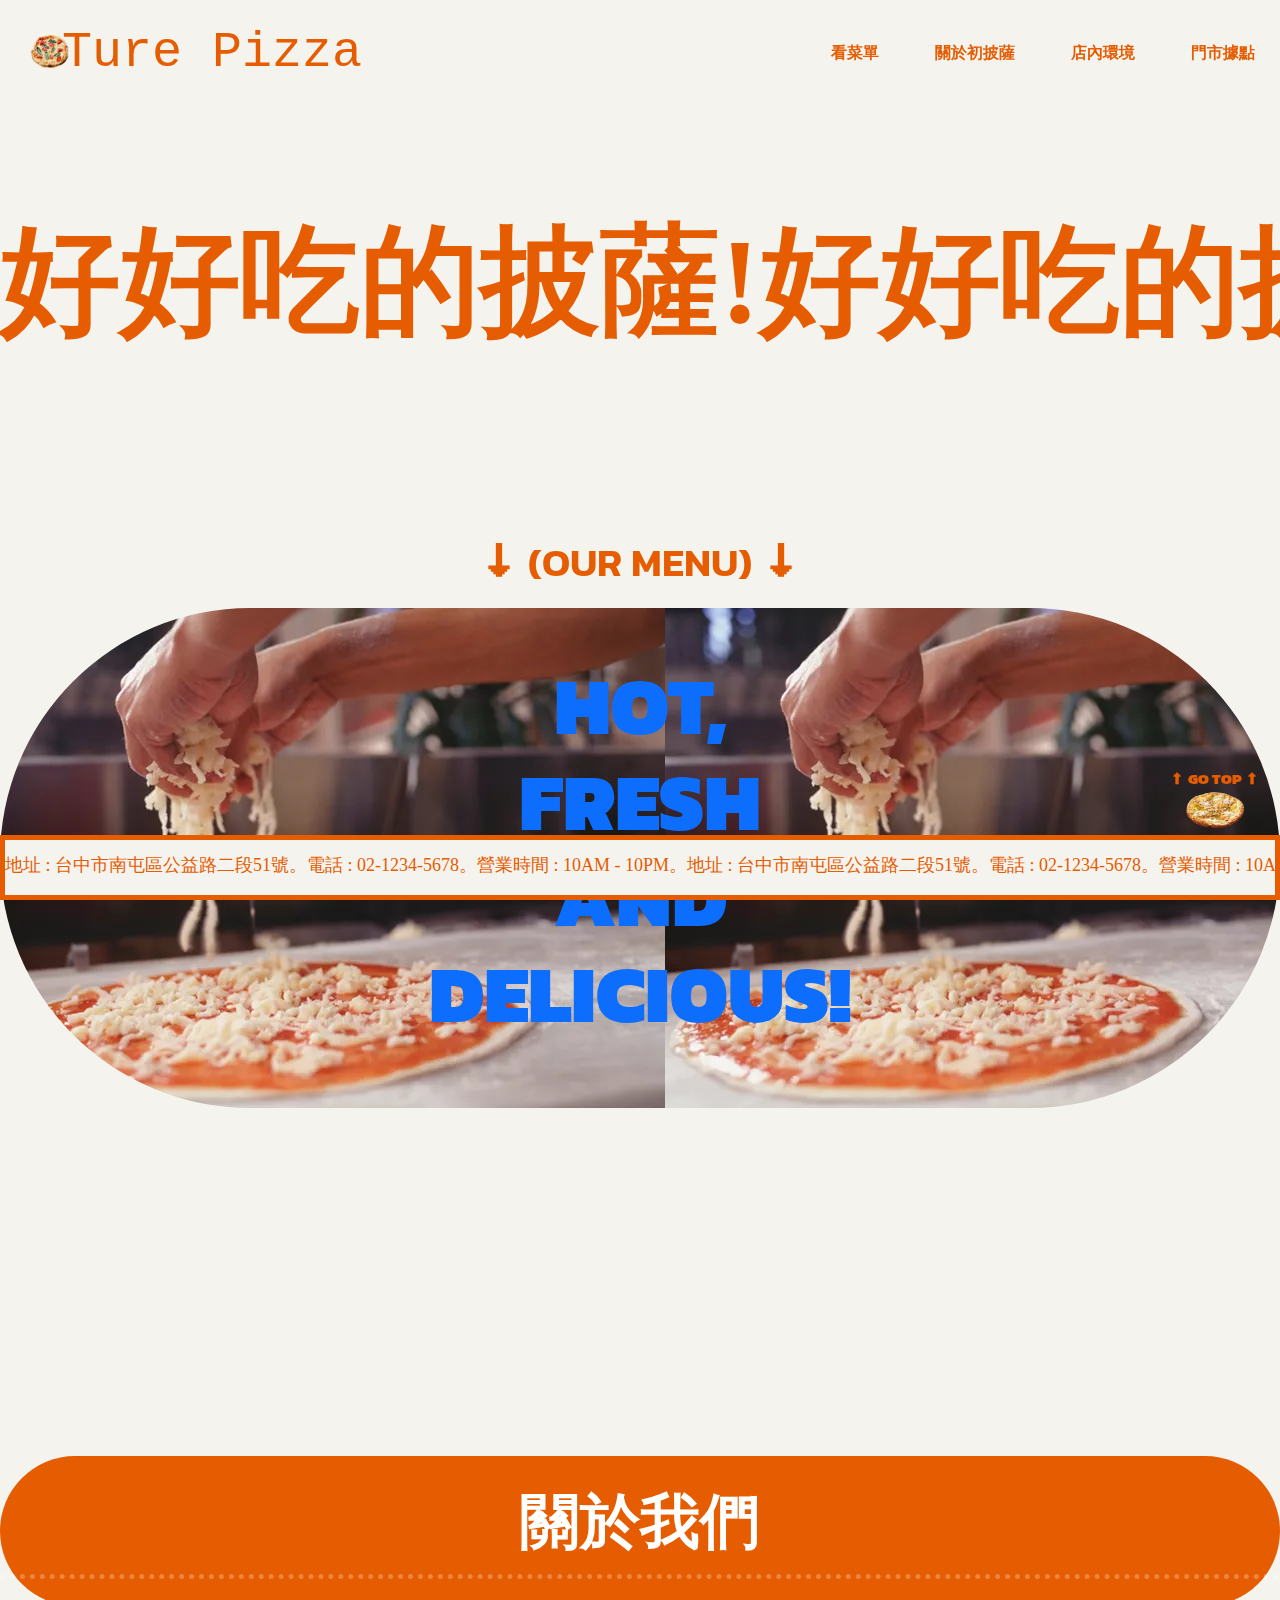
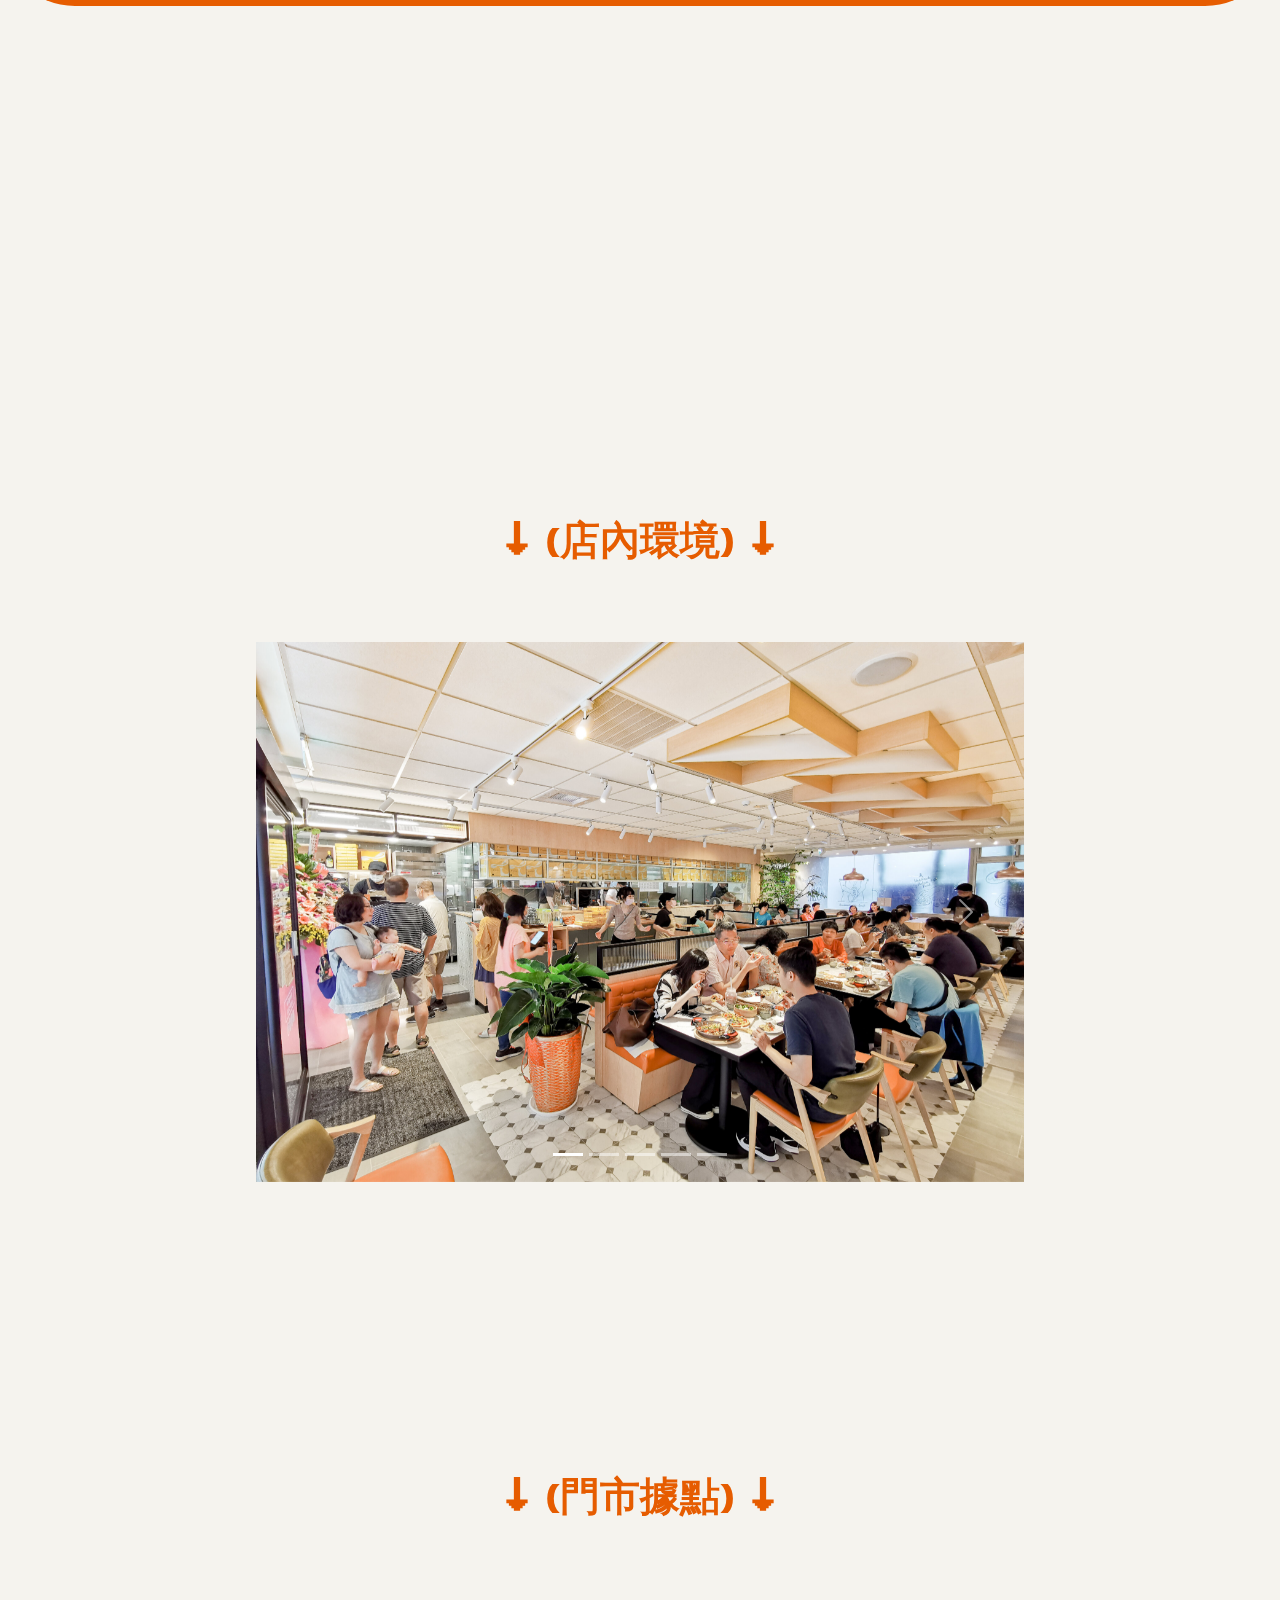
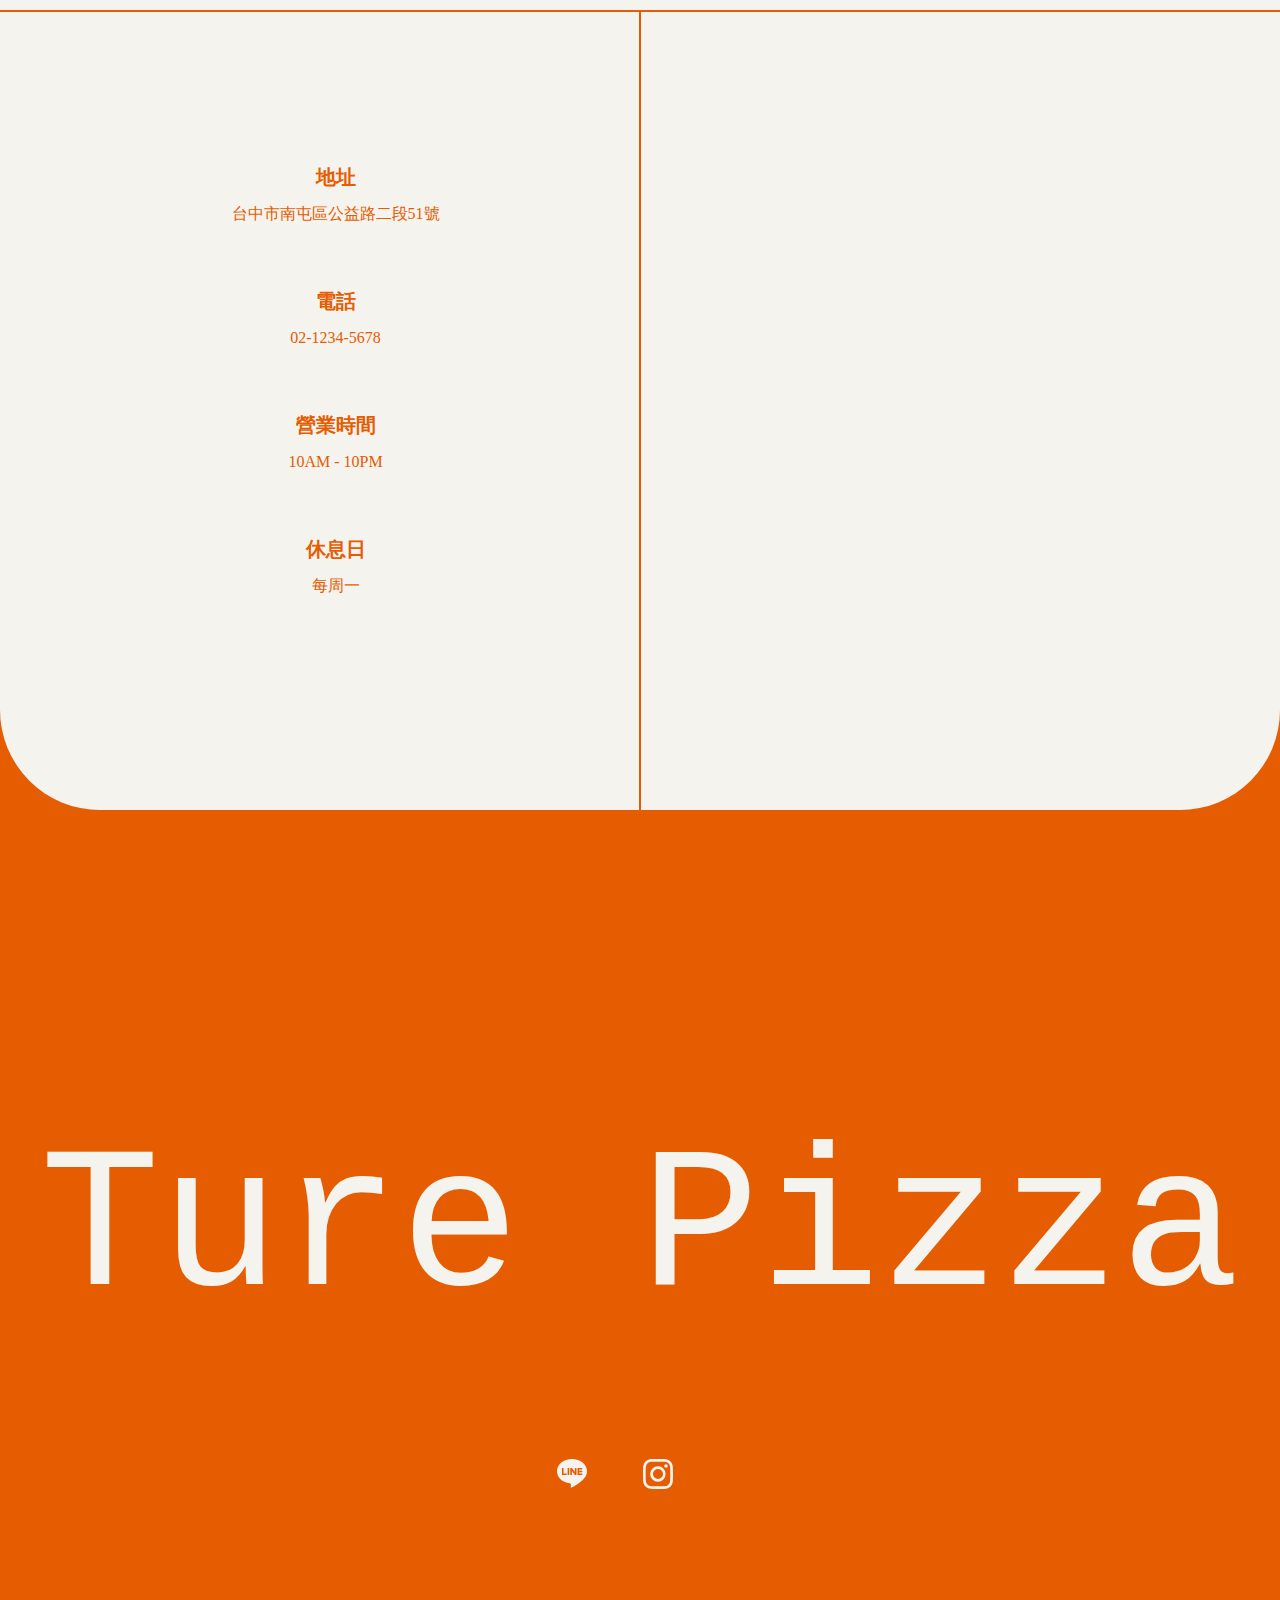
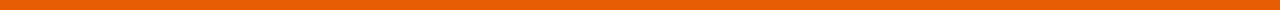
==== commit 37ebaee6: "小專最終版20140813(包含簡報)" ====
--- a/小專/index0808.html
+++ b/小專/index0808.html
@@ -5,7 +5,7 @@
     <meta name="viewport" content="width=device-width, initial-scale=1.0" />
     <title>True Pizza 好好初披薩</title>
     <link rel="stylesheet" href="./BS/_css/bootstrap.css" />
-    <link rel="stylesheet" href="./index 0803.css" />
+    <link rel="stylesheet" href="./index 0808.css" />
     <link rel="stylesheet" href="./loading.css" />
     <link rel="icon" href="./image/皇后瑪格2021.png">
     <script src="./BS/_js/bootstrap.bundle.js"></script>
--- a/小專/index 0808.css
+++ b/小專/index 0808.css
@@ -0,0 +1,509 @@
+@import url("https://fonts.googleapis.com/css2?family=Comic+Neue:ital,wght@0,300;0,400;0,700;1,300;1,400;1,700&family=Kanit:ital,wght@0,100;0,200;0,300;0,400;0,500;0,600;0,700;0,800;0,900;1,100;1,200;1,300;1,400;1,500;1,600;1,700;1,800;1,900&family=Raleway:ital,wght@0,100..900;1,100..900&display=swap");
+/* gototop */
+.gototop {
+  position: fixed;
+  right: 20px;
+  bottom: 70px;
+  z-index: 1100;
+
+  text-align: center;
+}
+.gototopicon {
+  height: 40px;
+}
+.gototop:visited,
+.gototop:link {
+  color: rgb(230, 92, 0);
+  font-size: 15px;
+  font-family: "Kanit", Courier, monospace;
+  font-weight: 900;
+  text-decoration: none;
+}
+/* gototop */
+/* 跑馬字串上 */
+.marquee2-container {
+  width: 100%;
+  overflow: hidden;
+  display: flex;
+  transform: translateY(80px);
+}
+.marquee2 {
+  width: 100%;
+  overflow: hidden;
+  white-space: nowrap;
+  padding-right: 0;
+
+  /* border: 3px solid rgb(230, 92, 0); 邊框樣式可選 */
+  box-sizing: border-box;
+}
+
+.marquee2 > p {
+  display: inline-block;
+  /* padding-left: 100%; */
+  font-family: 微軟正黑體;
+  font-weight: 900;
+  font-size: 120px;
+  color: rgb(230, 92, 0);
+  padding-top: 12px;
+  /* border: 5px solid rgb(230, 92, 0); */
+  animation: marquee 200s linear infinite;
+}
+/* 跑馬字串上 */
+/* 跑馬字串下 */
+.marquee-container {
+  width: 100%;
+  overflow: hidden;
+  display: flex;
+}
+.marquee {
+  width: 100%;
+  overflow: hidden;
+  white-space: nowrap;
+
+  background-color: #f5f3ee; /* 背景顏色可選 */
+  border: 5px solid rgb(230, 92, 0); /* 邊框樣式可選 */
+  box-sizing: border-box;
+}
+
+.marquee > p {
+  display: inline-block;
+  /* padding-left: 100%; */
+  font-family: 微軟正黑體;
+  font-weight: 500;
+  font-size: 18px;
+  color: rgb(230, 92, 0);
+  padding-top: 12px;
+  animation: marquee 100s linear infinite;
+}
+/* 跑馬字串下 */
+@keyframes marquee {
+  0% {
+    transform: translateX(0%);
+  }
+  100% {
+    transform: translateX(-100%);
+  }
+}
+/* 跑馬字串下 */
+
+@keyframes HOT {
+  0% {
+    color: rgb(255, 255, 255);
+  }
+
+  60% {
+    color: rgb(230, 92, 0);
+  }
+  100% {
+    color: rgb(200, 0, 0);
+  }
+}
+/* 鼠標icon */
+#follow-icon {
+  position: fixed;
+  top: 30px;
+  left: 30px;
+  pointer-events: none; /* 確保不干擾滑鼠事件 */
+  transition: transform 0.8s ease-out; /* 平滑跟隨效果 */
+}
+
+#follow-icon > img {
+  width: 40px; /* 圖標的大小 */
+  height: 40px; /* 圖標的大小 */
+}
+/* 鼠標icon */
+body {
+  margin-top: 100px;
+  background-color: #f5f3ee;
+}
+
+.navbar {
+  padding: 10px 0px 30px 50px;
+  /* border: 20px dashed rgb(230, 92, 0); */
+  margin-bottom: 10px;
+  z-index: 100;
+}
+
+.navbar-nav {
+  margin-left: 50%;
+}
+.navbar-brand {
+  /* color: rgb(230, 0, 0); */
+  color: rgb(230, 92, 0);
+  font-family: "bauhaus 93", Courier, monospace;
+  font-size: 50px;
+}
+.navbar-brand:hover {
+  color: rgb(255, 212, 18);
+  font-weight: bolder;
+}
+.nav-brand:visited {
+  color: rgb(230, 92, 0);
+}
+.nav-item {
+  margin-right: 40px;
+}
+.nav-link {
+  color: rgb(230, 92, 0);
+  font-family: 微軟正黑體;
+  text-wrap: nowrap;
+
+  font-weight: bold;
+  font-size: 16px;
+}
+.nav-link:active {
+  color: rgb(230, 92, 0);
+}
+.nav-link:hover {
+  /* border: 8px dotted rgb(255, 217, 0); */
+  border: 8px dotted rgb(230, 92, 0);
+  border-radius: 100px;
+
+  /* background-color: rgb(230, 92, 0); */
+  border-radius: 30px;
+  font-size: 20px;
+  color: rgb(230, 92, 0);
+}
+
+/* 以上是Navbar */
+.first {
+  margin-top: 300px;
+  animation-name: HOT;
+  animation-duration: 3s;
+  animation-timing-function: linear;
+  animation-iteration-count: infinite;
+  background-image: url(./image/pizza-making-gettyimages-200287664-001-1.webp);
+  height: 500px;
+  border-radius: 800px;
+  position: static;
+}
+
+.menutext {
+  /* border: 2px solid black; */
+  text-align: center;
+  translate: 0px -570px;
+  color: rgb(230, 92, 0);
+  font-family: "Kanit", Courier, monospace;
+  font-weight: 600;
+  z-index: 1;
+}
+.menu {
+  text-decoration: none;
+}
+.ld-jump {
+  animation-duration: 2s;
+}
+.firsth1 {
+  /* color: rgb(200, 0, 0); */
+
+  font-family: "Kanit", Courier, monospace;
+  font-weight: 900;
+  font-size: 80px;
+  padding-top: 50px;
+  text-align: center;
+}
+.first:hover {
+  /* border: 20px dotted rgb(255, 217, 0); */
+  box-shadow: 0px 0px 0px 30px rgb(255, 237, 133);
+}
+
+/* 實驗 */
+
+/* 以上是首頁大圖跟文字 */
+.m2 {
+  margin-top: 300px;
+  background-color: rgb(230, 92, 0);
+  height: 150px;
+  border-radius: 100px;
+}
+.m2:hover {
+  border: 20px dotted rgb(255, 217, 0);
+  height: 800px;
+}
+
+.m2-title {
+  padding-top: 30px;
+  font-family: 微軟正黑體;
+  color: white;
+  font-weight: bold;
+  font-size: 60px;
+  text-align: center;
+  text-wrap: nowrap;
+  /* border: 2px solid black; */
+}
+
+.m2box {
+  margin-top: 200px;
+  border: 2px solid blac;
+  display: flex;
+  flex-direction: row;
+  visibility: hidden;
+}
+
+.m2-left > .abouttitle {
+  margin-left: 20px;
+  margin-right: 20px;
+  font-family: 微軟正黑體;
+  color: white;
+  font-weight: bold;
+  font-size: 50px;
+  visibility: hidden;
+}
+.m2-left > .aboutcontent {
+  margin-top: 20px;
+  margin-left: 20px;
+  margin-right: 20px;
+  text-wrap: wrap;
+  font-family: 微軟正黑體;
+  color: white;
+  font-weight: bold;
+  font-size: 25px;
+  text-align: start;
+  text-wrap: wrap;
+  line-height: 50px;
+  visibility: hidden;
+  /* border: 2px solid black; */
+}
+.m2-left {
+  flex: 2;
+  translate: 0 -50px;
+  visibility: hidden;
+}
+.m2-right {
+  flex: 1;
+  margin-right: 20px;
+  visibility: hidden;
+  /* border: 2px solid black; */
+}
+.m2-right > img {
+  margin-left: 100px;
+  border-radius: 20px;
+  width: 400px;
+  visibility: hidden;
+}
+.m2:hover .m2box,
+.m2:hover .m2-left > .abouttitle,
+.m2:hover .m2-left > .aboutcontent,
+.m2:hover .m2-left,
+.m2:hover .m2-right,
+.m2:hover .m2-right > img {
+  visibility: visible;
+}
+/* @media screen and (max-width: 768px) {
+  .firsth1 {
+    font-size: 70px;
+  }
+  .m2-img {
+    width: 200px;
+  }
+  .m2-left {
+    font-size: 30px;
+    padding-left: 5%;
+    padding-right: 5%;
+  }
+} */
+.store-title {
+  position: relative;
+  top: 1080px;
+}
+.carousel-container {
+  display: flex;
+  justify-content: center;
+  align-items: center;
+  height: 100vh; /* 使用视口高度，使容器占满整个视口 */
+  margin: 0; /* 清除默认的 margin */
+}
+#store-carousel {
+  margin-top: 800px;
+}
+.store-item {
+  width: 60vw;
+  height: 60vh;
+  /* border: 2px solid black; */
+}
+.store-img {
+  height: 100%;
+  object-fit: cover;
+}
+.location {
+  display: flex;
+  margin-top: 600px;
+  height: 800px;
+  /* border: 2px solid black; */
+  border-radius: 30px 30px 0 0;
+  /* background-color: rgb(230, 92, 0); */
+}
+.locationleft {
+  border-top: 2px solid rgb(230, 92, 0);
+  border-right: 2px solid rgb(230, 92, 0);
+  flex: 1;
+}
+.locationright {
+  border-top: 2px solid rgb(230, 92, 0);
+  flex: 1;
+}
+.opencontent {
+  margin-top: 150px;
+  list-style-type: none;
+}
+.opencontent > li {
+  color: rgb(230, 92, 0);
+  font-family: 微軟正黑體;
+  text-align: center;
+}
+.map {
+  height: 100%;
+  width: 100%;
+  border-radius: 20px;
+}
+.openitem {
+  font-weight: 900;
+  margin-top: 60px;
+  font-size: 20px;
+}
+.opentext {
+  margin: 10px;
+  font-size: 16px;
+  font-weight: 500;
+}
+.locationbg {
+  background-color: rgb(230, 92, 0);
+}
+.location {
+  /* border: 2px solid rgb(230, 92, 0); */
+  border-radius: 0 0 100px 100px;
+  background-color: #f5f3ee;
+  overflow: hidden;
+}
+footer {
+  height: 800px;
+  background-color: rgb(230, 92, 0);
+  display: flex;
+  flex-direction: column;
+  justify-content: center;
+  align-items: center;
+}
+.footericon {
+  margin-top: 100px;
+}
+.footericon > a {
+  margin-right: 50px;
+}
+.footerlogo {
+  color: #f5f3ee;
+  font-family: "bauhaus 93", Courier, monospace;
+  font-size: 200px;
+  text-align: center;
+  padding-top: 180px;
+  /* border: 2px solid rgb(255, 255, 255); */
+}
+
+@media (max-width: 992px) {
+  .marquee2 > p {
+    font-size: 80px;
+    animation: marquee 180s linear infinite;
+  }
+  .menutext {
+    font-size: 35px;
+    /* border: 2px solid black; */
+  }
+  .m2-title {
+    padding-top: 30px;
+    font-family: 微軟正黑體;
+    color: white;
+    font-weight: bold;
+    font-size: 50px;
+    text-align: center;
+    text-wrap: nowrap;
+    /* border: 2px solid black; */
+  }
+  .m2-left > .abouttitle {
+    font-size: 30px;
+  }
+  .m2-left > .aboutcontent {
+    font-size: 20px;
+  }
+  .footerlogo {
+    color: #f5f3ee;
+    font-family: "bauhaus 93", Courier, monospace;
+    font-size: 160px;
+    text-align: center;
+    padding-top: 80px;
+    /* border: 2px solid rgb(255, 255, 255); */
+  }
+  .marquee {
+    border: 3px solid rgb(230, 92, 0); /* 邊框樣式可選 */
+  }
+
+  .marquee > p {
+    font-size: 15px;
+  }
+}
+
+@media (max-width: 880px) {
+  .marquee2 > p {
+    font-size: 80px;
+    animation: marquee 180s linear infinite;
+  }
+  .menutext {
+    font-size: 35px;
+    /* border: 2px solid black; */
+  }
+  .m2:hover {
+    border: 15px dotted rgb(255, 217, 0);
+    height: 800px;
+  }
+  .m2-left > .abouttitle {
+    font-size: 26px;
+  }
+  .m2-left > .aboutcontent {
+    font-size: 16px;
+  }
+  .m2-right > img {
+    width: 360px;
+  }
+  .openitem {
+    font-weight: 900;
+    margin-top: 60px;
+    font-size: 18px;
+  }
+  .footerlogo {
+    font-size: 120px;
+    padding-top: 30px;
+  }
+}
+@media (max-width: 880px) {
+  .m2-left > .abouttitle {
+    font-size: 26px;
+  }
+  .m2-left > .aboutcontent {
+    font-size: 15px;
+  }
+  .m2-left {
+    flex: 3;
+  }
+  .m2-right {
+    flex: 1;
+  }
+}
+@media (max-width: 768px) {
+  .m2-right {
+    display: none;
+  }
+}
+@media (max-width: 550px) {
+  .m2-right {
+    display: none;
+  }
+  .firsth1 {
+    font-family: "Kanit", Courier, monospace;
+    font-weight: 900;
+    font-size: 60px;
+    padding-top: 55px;
+    text-align: center;
+  }
+  .menutext {
+    font-size: 30px;
+    /* border: 2px solid black; */
+  }
+}
